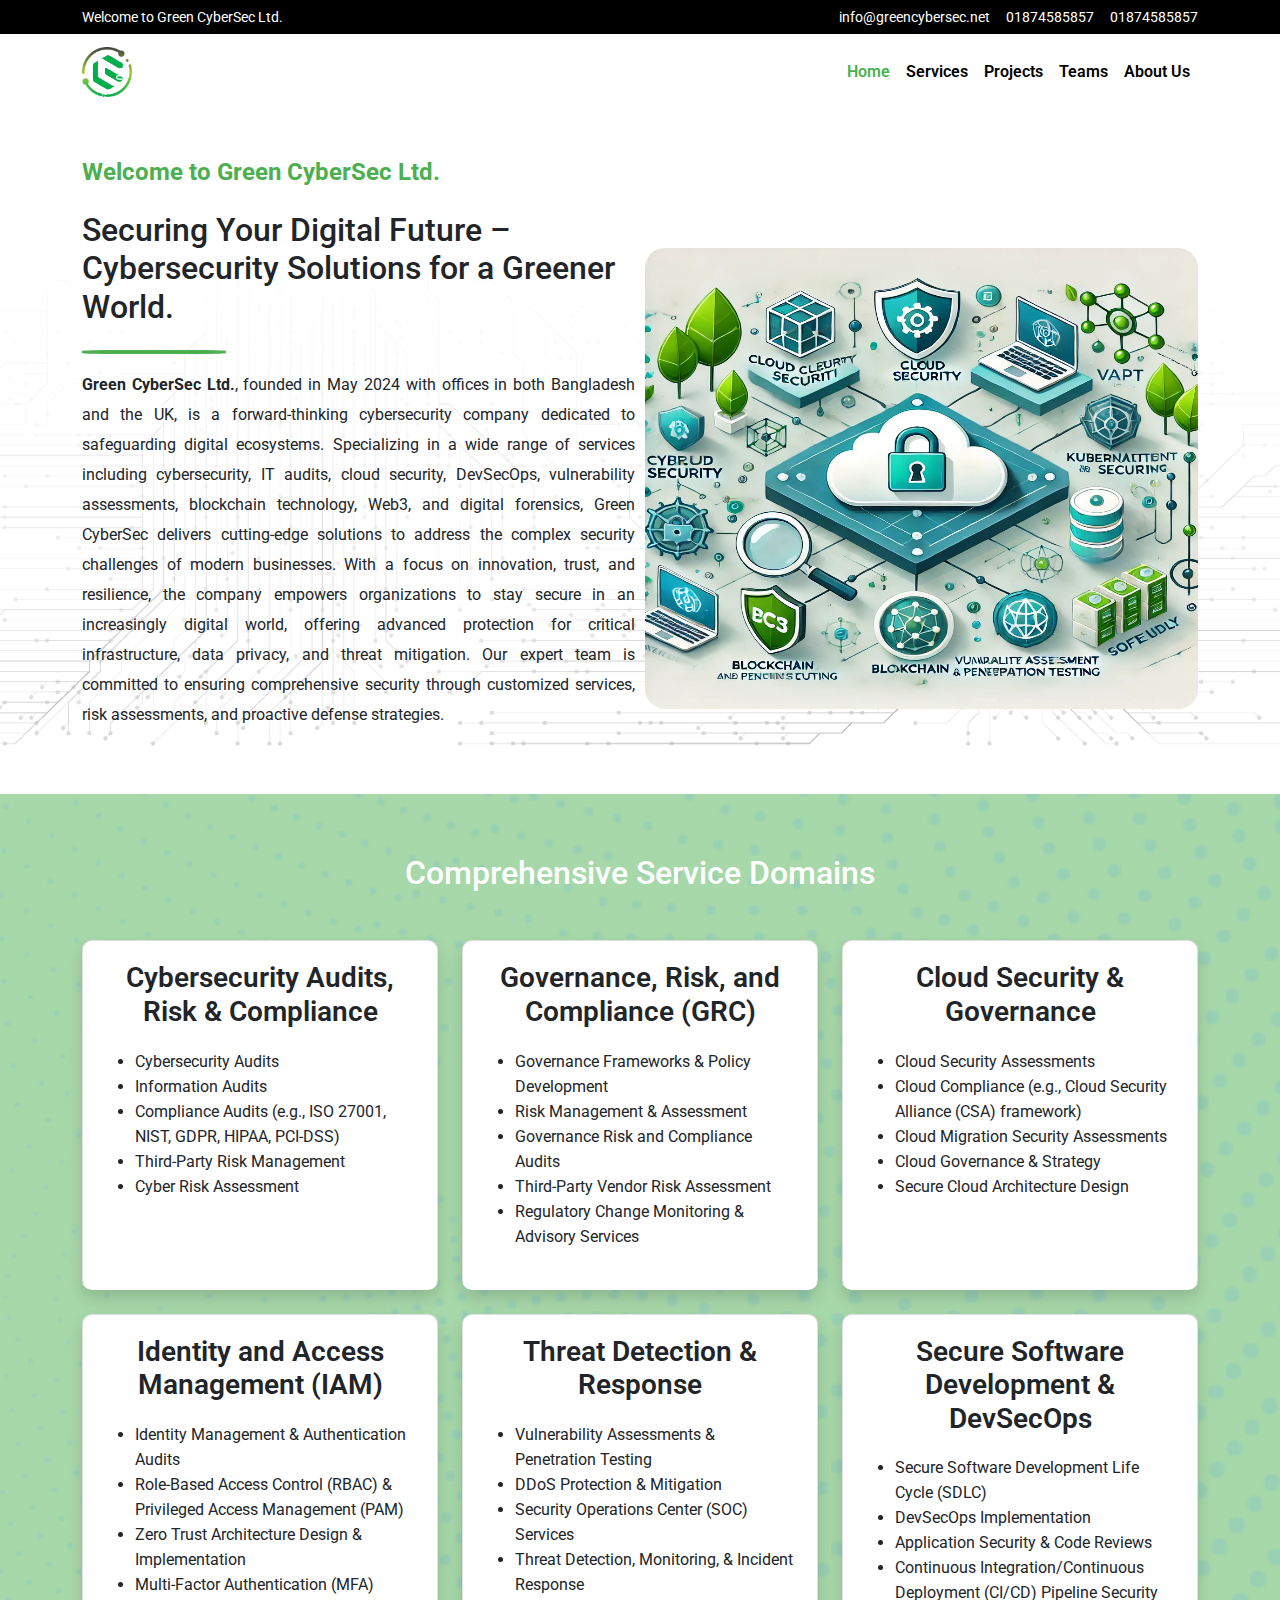
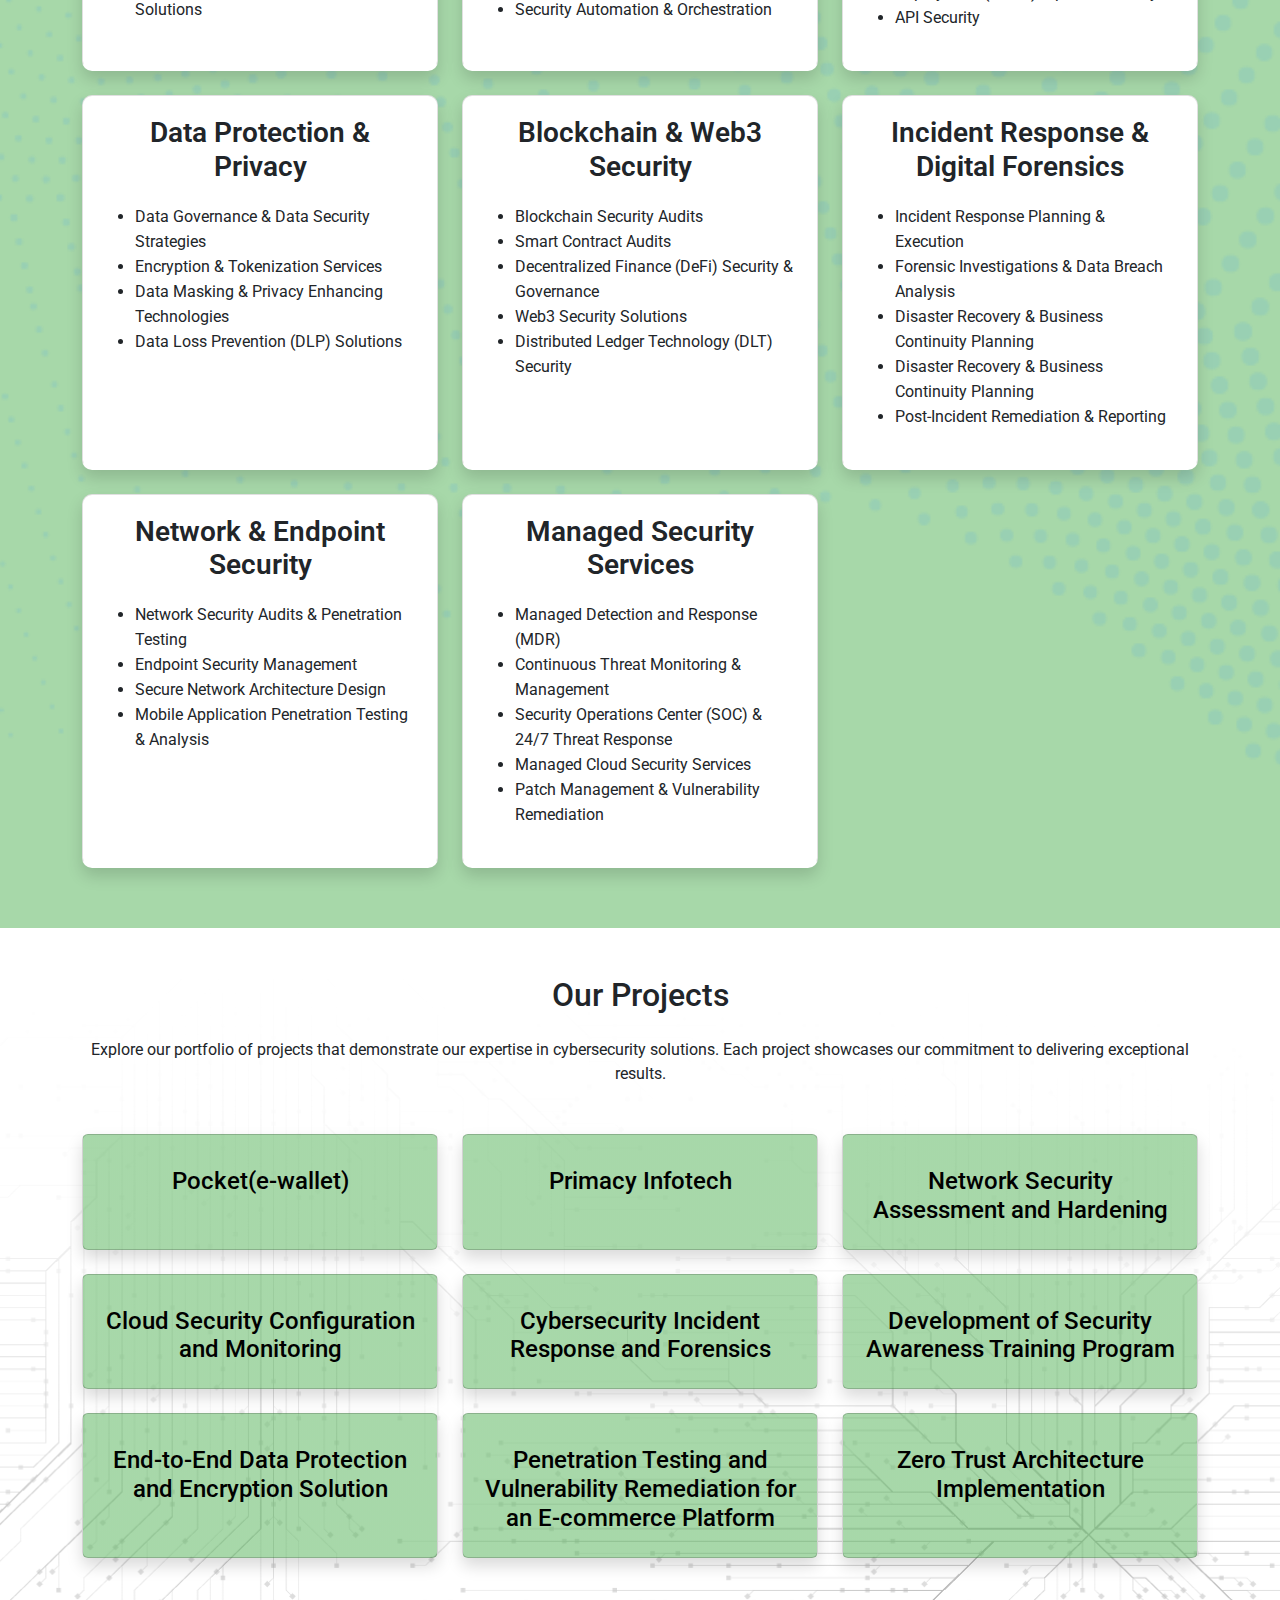
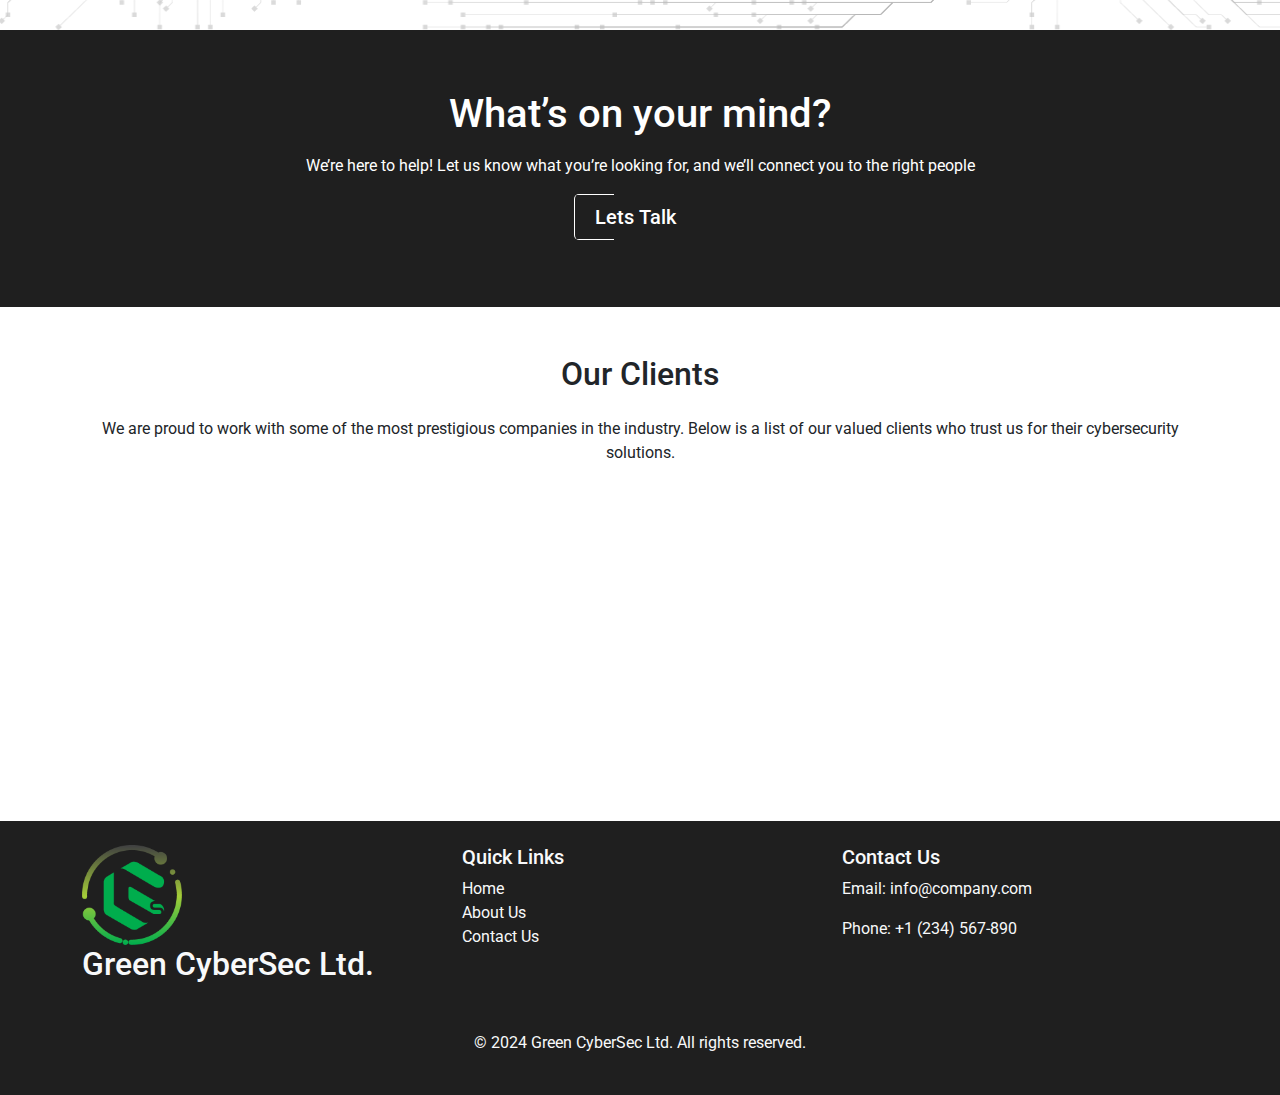
==== index.html @ f19efee3 "color change" ====
<!DOCTYPE html>
<html lang="en">

<head>
    <meta charset="UTF-8">
    <meta name="viewport" content="width=device-width, initial-scale=1.0">
    <title>Cyber Security Hero Section</title>
    <!-- Bootstrap 5 CSS -->
    <link rel="icon" sizes="192x192" href="./assets/images/logo.png" type="image/png" />
    <link rel="shortcut icon" href="./assets/images/logo.png" type="image/png" />
    <link rel="apple-touch-icon" href="./assets/images/logo.png" type="image/png" />

    <link href="https://cdn.jsdelivr.net/npm/bootstrap@5.3.0/dist/css/bootstrap.min.css" rel="stylesheet">
    <link rel="stylesheet" href="https://cdnjs.cloudflare.com/ajax/libs/animate.css/4.1.1/animate.min.css" />
    <link rel="stylesheet" href="https://stackpath.bootstrapcdn.com/bootstrap/5.3.0/css/bootstrap.min.css">
    <link rel="stylesheet" href="https://cdnjs.cloudflare.com/ajax/libs/font-awesome/6.6.0/css/all.min.css"
        integrity="sha512-Kc323vGBEqzTmouAECnVceyQqyqdsSiqLQISBL29aUW4U/M7pSPA/gEUZQqv1cwx4OnYxTxve5UMg5GT6L4JJg=="
        crossorigin="anonymous" referrerpolicy="no-referrer" />
    <link rel="stylesheet" href="assets/css/style.css">
    <link rel="stylesheet" href="assets/css/responsive.css">
    <link href="https://fonts.googleapis.com/css2?family=Roboto:wght@400;700&display=swap" rel="stylesheet">
    <style>
        /* Apply the Roboto font to the entire document */
        body {
            font-family: 'Roboto', sans-serif !important;
        }
    </style>
</head>

<body>

    <!-- Tob Bar Start -->
    <header class="topbar">
        <div class="container">
            <div class="d-flex justify-content-between align-items-center">
                <div class="welcome">
                    <a href="" class="welcome">Welcome to Green CyberSec Ltd.</a>
                </div>

                <div class="info d-flex gap-3">
                    <a href="mailto:info@greencybersec.net">
                        <i class="fa-regular fa-envelope"></i> info@greencybersec.net</a>
                    <a href="tel:8801874585857"> <i class="fa-solid fa-phone"></i> 01874585857 </a>
                    <a href="tel:8801874585857"> <i class="fa-solid fa-phone"></i> 01874585857 </a>
                </div>


            </div>
        </div>
    </header>
    <!-- Tob Bar end -->


    <!-- Navbar Start -->
    <nav class="navbar navbar-expand-lg navbar-light bg-transparent ">
        <div class="container">
            <!-- Logo -->
            <a class="navbar-brand" href="./index.html">
                <img src="./assets/images/logo.png" alt="Logo">
            </a>

            <!-- Toggler Button for small screens -->
            <!-- <button class="navbar-toggler" type="button" data-bs-toggle="collapse" data-bs-target="#navbarNav"
                aria-controls="navbarNav" aria-expanded="false" aria-label="Toggle navigation">
                <span class="navbar-toggler-icon"></span>
                <i class="fa-solid fa-bars"></i>
            </button> -->
            <a href="" class="toggleHamburger navbar-toggler" type="button" data-bs-toggle="collapse"
                data-bs-target="#navbarNav" aria-controls="navbarNav" aria-expanded="false"
                aria-label="Toggle navigation">
                <i class="fa-solid fa-bars"></i>
            </a>

            <!-- Navbar Links -->
            <div class="collapse navbar-collapse" id="navbarNav">
                <ul class="navbar-nav ms-auto ">
                    <li class="nav-item">
                        <a class="nav-link active" aria-current="page" href="./index.html">Home</a>
                    </li>
                    <li class="nav-item">
                        <a class="nav-link " aria-current="page" href="#portfolio">Services</a>
                    </li>

                    <!-- <li class="nav-item dropdown">
                        <a class="nav-link dropdown-toggle" href="#" id="navbarDropdown" role="button"
                            data-bs-toggle="dropdown" aria-expanded="false">
                            Services
                        </a>
                        <ul class="dropdown-menu" aria-labelledby="navbarDropdown">
                            <li><a class="dropdown-item" href="#">Consulting</a></li>
                            <li><a class="dropdown-item" href="#">Cybersecurity</a></li>
                            <li><a class="dropdown-item" href="#">Cloud Solutions</a></li>
                        </ul>
                    </li> -->
                    <li class="nav-item">
                        <a class="nav-link" href="#projects">Projects</a>
                    </li>
                    <li class="nav-item">
                        <a class="nav-link" href="./teams.html">Teams</a>
                    </li>
                    <li class="nav-item">
                        <a class="nav-link" href="./about.html">About Us</a>
                    </li>
                </ul>
            </div>
        </div>
    </nav>
    <!-- Navbar End -->

    <!-- Hero Section Start -->
    <div id="hero" class=" my-5">
        <div class="container">
            <h4 class="welcomeTitle mb-4">
                Welcome to Green CyberSec Ltd.
            </h4>
            <div class="hero-contents">
                <div class="hero_content">
                    <h2 class=" font-weight-bold">Securing Your Digital Future – Cybersecurity Solutions for a Greener
                        World.
                    </h2>
                    <div class="divider">
                        <div class="divider-separetor"></div>
                    </div>
                    <p style="line-height: 30px; text-align: justify;"><strong>Green CyberSec Ltd.</strong>, founded in
                        May 2024 with offices
                        in both Bangladesh and the
                        UK, is a forward-thinking cybersecurity company dedicated to safeguarding digital
                        ecosystems. Specializing in a wide range of services including cybersecurity, IT audits,
                        cloud security, DevSecOps, vulnerability assessments, blockchain technology, Web3,
                        and digital forensics, Green CyberSec delivers cutting-edge solutions to address the
                        complex security challenges of modern businesses. With a focus on innovation, trust,
                        and resilience, the company empowers organizations to stay secure in an increasingly
                        digital world, offering advanced protection for critical infrastructure, data privacy, and
                        threat mitigation. Our expert team is committed to ensuring comprehensive security
                        through customized services, risk assessments, and proactive defense strategies.</p>
                </div>
                <div class="hero-image">
                    <img class="img-fluid" style="border-radius: 20px; width: 590px;
    height: 461px;" src="assets/images/body_image.png" alt="">
                </div>
            </div>
        </div>
    </div>
    <!-- Hero Section End -->

    <!-- Our Services Section -->
    <!-- <section class="service-section" id="services">
        <div class="container">
            <h2 class="text-center mb-5 text-white font-weight-bold">Our Services</h2>
            <div class="row g-4">
                <div class="col-md-4">
                    <div class="service-box">
                        <svg fill="#4caf50" width="80px" height="80px" viewBox="0 0 512 512"
                            xmlns="http://www.w3.org/2000/svg" stroke="#4caf50">

                            <g id="SVGRepo_bgCarrier" stroke-width="0" />

                            <g id="SVGRepo_tracerCarrier" stroke-linecap="round" stroke-linejoin="round"
                                stroke="#CCCCCC" stroke-width="4.096" />

                            <g id="SVGRepo_iconCarrier">
                                <g id="Fingerprint_scan">
                                    <path
                                        d="M454,31H58A26.9635,26.9635,0,0,0,31,58V454a27.02,27.02,0,0,0,27,27H454a27.0225,27.0225,0,0,0,27-27V58A26.9663,26.9663,0,0,0,454,31ZM225.0361,116.0507a118.1831,118.1831,0,0,1,148.86,113.85,9.8987,9.8987,0,1,1-19.7974,0A98.215,98.215,0,0,0,256,131.8007a96.0267,96.0267,0,0,0-25.8311,3.42,9.9226,9.9226,0,0,1-5.1328-19.17ZM256,166a64.1092,64.1092,0,0,1,29.6982,7.2905,9.9028,9.9028,0,0,1-9.18,17.55A42.7651,42.7651,0,0,0,256,185.8007a44.116,44.116,0,0,0-44.1035,44.1V249.61a9.8987,9.8987,0,1,1-19.7974,0V229.9009A63.9722,63.9722,0,0,1,256,166Zm-65.9707-22.23a9.9507,9.9507,0,0,1-.5405,14.0405,98.1588,98.1588,0,0,0-31.5923,72.09v54a9.8987,9.8987,0,1,1-19.7974,0v-54a118.19,118.19,0,0,1,37.982-86.67A9.8386,9.8386,0,0,1,190.0293,143.77ZM57.0991,67A9.87,9.87,0,0,1,67,57.1013h72a9.9,9.9,0,0,1,0,19.8H76.8965V139a9.8987,9.8987,0,1,1-19.7974,0ZM139,454.9009H67A9.87,9.87,0,0,1,57.0991,445V373a9.8987,9.8987,0,1,1,19.7974,0v62.1013H139a9.9,9.9,0,0,1,0,19.8ZM168.7861,343.75a9.809,9.809,0,0,1-6.9257,2.8806,9.9,9.9,0,0,1-7.0225-16.92l19.71-19.62a66.3634,66.3634,0,0,0,8.82-11.25,9.88,9.88,0,0,1,16.831,10.3513A77.29,77.29,0,0,1,188.5,324.0405Zm37.4414,38.9707a9.8963,9.8963,0,0,1-14.04-13.95L212.71,348.25a113.42,113.42,0,0,0,33.39-80.64v-37.71a9.8987,9.8987,0,1,1,19.7974,0v37.71a132.7393,132.7393,0,0,1-39.2388,94.59Zm53.2793,18.99a9.72,9.72,0,0,1-6.9257-2.7895,9.86,9.86,0,0,1-.1846-14.0405,166.8562,166.8562,0,0,0,47.7026-117.27v-37.71a9.8987,9.8987,0,1,1,19.7974,0v37.71A186.4813,186.4813,0,0,1,266.5293,398.741,9.7472,9.7472,0,0,1,259.5068,401.7106Zm74.5225-29.43a9.7161,9.7161,0,0,1-6.57,2.52,9.94,9.94,0,0,1-6.57-17.37,98.0227,98.0227,0,0,0,33.21-73.5293,9.8987,9.8987,0,1,1,19.7974,0A118.25,118.25,0,0,1,334.0293,372.28ZM454.8965,445A9.8694,9.8694,0,0,1,445,454.9009H373a9.9,9.9,0,1,1,0-19.8h62.0991V373a9.8987,9.8987,0,1,1,19.7974,0Zm0-306a9.8987,9.8987,0,1,1-19.7974,0V76.9009H373a9.9,9.9,0,1,1,0-19.8h72A9.8689,9.8689,0,0,1,454.8965,67Z" />
                                </g>
                            </g>

                        </svg>
                        <h3 class="service-title">Cybersecurity Solutions</h3>
                        <p>Protect your business from digital threats with our network, endpoint, and data
                            protection
                            services.</p>
                    </div>
                </div>
                
                <div class="col-md-4">
                    <div class="service-box">
                        <svg fill="#4caf50" width="80px" height="80px" viewBox="0 0 256 256" id="Flat"
                            xmlns="http://www.w3.org/2000/svg" stroke="#4caf50">

                            <g id="SVGRepo_bgCarrier" stroke-width="0" />

                            <g id="SVGRepo_tracerCarrier" stroke-linecap="round" stroke-linejoin="round" />

                            <g id="SVGRepo_iconCarrier">
                                <path
                                    d="M160,36A92.084,92.084,0,0,0,79.02441,84.36035,68.00163,68.00163,0,1,0,72,220h88a92,92,0,0,0,0-184Zm0,160H72a44.00025,44.00025,0,0,1-1.81885-87.96289A92.00675,92.00675,0,0,0,68,128a12,12,0,0,0,24,0,68,68,0,1,1,68,68Zm40.48535-88.48535a12.00062,12.00062,0,0,1,0,16.9707l-48,48a12.00033,12.00033,0,0,1-16.9707,0l-24-24a12.0001,12.0001,0,1,1,16.9707-16.9707L144,147.0293l39.51465-39.51465A11.99973,11.99973,0,0,1,200.48535,107.51465Z" />
                            </g>

                        </svg>
                        <h3 class="service-title">Cloud Security</h3>
                        <p>Safeguard your cloud infrastructure and ensure data compliance.</p>
                    </div>
                </div>
                
                <div class="col-md-4">
                    <div class="service-box">
                        <svg fill="#4caf50" width="80px" height="80px" viewBox="0 0 24 24"
                            xmlns="http://www.w3.org/2000/svg">

                            <g id="SVGRepo_bgCarrier" stroke-width="0" />

                            <g id="SVGRepo_tracerCarrier" stroke-linecap="round" stroke-linejoin="round" />

                            <g id="SVGRepo_iconCarrier">

                                <path
                                    d="m10.013 13.738-2.254.387a4.475 4.475 0 0 0 1.753 2.231l.865-2.095a.27.27 0 0 0 .022-.228c-.022-.18-.204-.295-.386-.295zm.865-2.914c.205 0 .387-.159.387-.364l.114-2.277-.456.091a4.516 4.516 0 0 0-2.118 1.162l1.89 1.343c.069.022.115.045.183.045zm-1.002 1.48a.366.366 0 0 0-.045-.524l-1.685-1.503a4.797 4.797 0 0 0-.661 2.778l2.209-.637c.091-.023.137-.046.182-.114zm1.457.797.616.296.614-.296.16-.661-.433-.546h-.683l-.433.546zm1.344-2.436c.114.159.341.182.5.091l1.867-1.32a4.286 4.286 0 0 0-2.573-1.23l.137 2.3a.215.215 0 0 0 .069.159z" />

                                <path
                                    d="m21.944 14.103-1.73-7.446c-.113-.364-.387-.66-.729-.842L12.541 2.49c-.182-.091-.387-.114-.569-.114s-.387 0-.569.045L4.457 5.769a1.22 1.22 0 0 0-.683.842l-1.708 7.492c-.068.387.023.774.25 1.093l4.805 5.943c.273.273.66.456 1.047.479h7.651c.41.045.797-.137 1.048-.479l4.805-5.943c.227-.319.318-.706.272-1.093zm-2.845.501c-.046 0-.068 0-.114-.023-.022-.023-.022-.023-.045-.023-.046 0-.068-.022-.092-.022-.091-.023-.159-.068-.25-.114a.32.32 0 0 1-.137-.045h-.022a3.91 3.91 0 0 0-.729-.205h-.022a.26.26 0 0 0-.182.068s0 .023-.023.023l-.183-.024a5.628 5.628 0 0 1-2.46 3.097l.068.182s-.022 0-.022.022a.264.264 0 0 0-.022.228c.091.228.205.455.364.66v.045a.396.396 0 0 1 .091.114.81.81 0 0 1 .159.228c.023.022.046.045.046.068 0 0 .022 0 .022.022a.582.582 0 0 1 .023.342.38.38 0 0 1-.205.25c-.068.022-.114.045-.183.045a.511.511 0 0 1-.433-.273c-.022 0-.022-.022-.022-.022-.022-.023-.022-.045-.046-.068-.045-.068-.068-.159-.091-.25l-.046-.137v-.022a3.816 3.816 0 0 0-.296-.706.353.353 0 0 0-.182-.137c0-.023 0-.023-.023-.023l-.091-.159c-.228.068-.479.159-.729.205-.41.114-.82.159-1.229.159a5.368 5.368 0 0 1-1.981-.364l-.091.182c0 .023 0 .023-.023.023a.35.35 0 0 0-.182.137c-.114.228-.228.455-.296.706l-.045.137c-.023.091-.068.159-.091.25-.022.023-.045.045-.045.068-.023 0-.023.022-.023.022a.508.508 0 0 1-.433.273.434.434 0 0 1-.159-.045.469.469 0 0 1-.182-.615c.023 0 .023-.023.023-.023.022-.023.022-.045.045-.068.068-.091.114-.182.159-.228s.068-.068.091-.114v-.023a3.73 3.73 0 0 0 .364-.66.268.268 0 0 0-.023-.228s-.022 0-.022-.022l.114-.16a3.578 3.578 0 0 1-.615-.41 5.493 5.493 0 0 1-1.867-2.664l-.205.022s0-.022-.023-.022a.256.256 0 0 0-.182-.068h-.022a4.015 4.015 0 0 0-.751.205h-.024c-.045 0-.091.023-.137.046-.068.022-.159.068-.25.091-.022 0-.091-.022-.091 0 0 .023 0 .023-.023.023-.045.023-.068.023-.114.023a.424.424 0 0 1-.456-.319.445.445 0 0 1 .364-.524c.023-.023.023-.023.046-.023.045 0 .068-.022.091-.022.091 0 .182-.023.273-.023.045-.022.091-.022.137-.022a4.2 4.2 0 0 0 .774-.137c.068-.046.137-.091.16-.16 0 0 .022 0 .022-.022l.182-.046c-.205-1.298.091-2.618.797-3.734.022-.045.045-.068.068-.114l-.131-.132a.106.106 0 0 1-.004.019v-.023l.004.004c.01-.065-.031-.145-.072-.186-.182-.182-.41-.319-.638-.455l-.136-.069a2.587 2.587 0 0 1-.251-.136c-.022 0-.068-.045-.068-.045s0-.023-.022-.023a.49.49 0 0 1-.092-.639c.068-.114.182-.159.319-.159a.54.54 0 0 1 .319.114l.023.023c.022.022.045.022.068.045.068.069.114.137.182.205.023.022.068.045.091.091.159.182.364.364.569.524.045.022.091.045.137.045.045 0 .068-.023.091-.023h.023l.137.091a5.426 5.426 0 0 1 2.801-1.594c.273-.046.523-.091.774-.114l.023-.182v-.045c.068-.045.091-.114.114-.182 0-.273 0-.524-.045-.774v-.023c0-.045 0-.091-.023-.137a1.129 1.129 0 0 1-.045-.273v-.113c0-.114.045-.228.137-.319.114-.114.25-.182.387-.159a.45.45 0 0 1 .387.478v.137c-.023.091-.023.182-.045.273 0 .045-.023.091-.023.136v.023c-.048.273-.048.524-.048.774.023.068.045.136.114.182v-.023l.023.182a5.84 5.84 0 0 1 2.96 1.184c.183.182.387.364.569.546l.183-.114h.022c.022.023.068.023.091.023.046 0 .091-.023.137-.045.205-.137.41-.319.569-.501.022-.023.068-.046.091-.091.046-.068.114-.137.183-.205.022 0 .045-.022.068-.045l.022-.023a.546.546 0 0 1 .318-.114c.114 0 .251.068.319.16.159.205.113.478-.091.637 0 .023.022.023 0 .046-.023.022-.046.022-.068.045-.092.045-.16.091-.251.137l-.137.068a4.104 4.104 0 0 0-.638.455c-.045.046-.068.137-.068.205v.023l-.136.137c.364.569.638 1.207.797 1.867.137.66.182 1.343.091 2.003l.182.046a.278.278 0 0 0 .16.159c.25.068.523.114.773.137h.023a.297.297 0 0 0 .137.022c.091 0 .182 0 .272.023.046 0 .092 0 .092.023 0 .022.022.022.045.022a.537.537 0 0 1 .41.479.49.49 0 0 1-.453.32z" />

                                <path
                                    d="M12.085 14.718a.352.352 0 0 0-.455.091l-1.116 2.027c.456.136.957.228 1.435.228.341 0 .66-.045.979-.114.159-.045.296-.068.433-.091l-1.093-1.981c-.069-.069-.115-.115-.183-.16zm3.644-4.441-1.708 1.548a.36.36 0 0 0-.091.16c-.046.205.068.41.273.455l2.163.615a4.375 4.375 0 0 0-.092-1.435 4.63 4.63 0 0 0-.545-1.343zm-2.073 3.484a.371.371 0 0 0-.205.433l.889 2.141a4.366 4.366 0 0 0 1.366-1.366c.182-.25.318-.547.433-.865l-2.277-.387a.634.634 0 0 0-.206.044z" />

                            </g>

                        </svg>
                        <h3 class="service-title">Kubernetes Security</h3>
                        <p>Implement robust security for your containerized and orchestrated Kubernetes
                            environments.
                        </p>
                    </div>
                </div>
                <div class="col-md-4">
                    <div class="service-box">
                        <svg fill="#4caf50" width="80px" height="80px" version="1.1" id="Layer_1"
                            xmlns="http://www.w3.org/2000/svg" xmlns:xlink="http://www.w3.org/1999/xlink"
                            viewBox="0 0 32 32" xml:space="preserve" width="800px" height="800px">

                            <g id="SVGRepo_bgCarrier" stroke-width="0" />

                            <g id="SVGRepo_tracerCarrier" stroke-linecap="round" stroke-linejoin="round" />

                            <g id="SVGRepo_iconCarrier">
                                <path id="blockchain_1_"
                                    d="M30,30.36h-6c-0.199,0-0.36-0.161-0.36-0.36v-2.64h-4.28V30c0,0.199-0.161,0.36-0.36,0.36h-6 c-0.199,0-0.36-0.161-0.36-0.36v-2.64H8.36V30c0,0.199-0.161,0.36-0.36,0.36H2c-0.199,0-0.36-0.161-0.36-0.36v-6 c0-0.199,0.161-0.36,0.36-0.36h2.64v-4.28H2c-0.199,0-0.36-0.161-0.36-0.36v-6c0-0.199,0.161-0.36,0.36-0.36h2.64V8.36H2 C1.801,8.36,1.64,8.199,1.64,8V2c0-0.199,0.161-0.36,0.36-0.36h6c0.199,0,0.36,0.161,0.36,0.36v2.64h4.28V2 c0-0.199,0.161-0.36,0.36-0.36h6c0.199,0,0.36,0.161,0.36,0.36v2.64h4.279V2c0-0.199,0.161-0.36,0.36-0.36h6 c0.199,0,0.36,0.161,0.36,0.36v6c0,0.199-0.161,0.36-0.36,0.36h-2.64v4.28H30c0.199,0,0.36,0.161,0.36,0.36v6 c0,0.199-0.161,0.36-0.36,0.36h-2.64v4.279H30c0.199,0,0.36,0.161,0.36,0.36v6C30.36,30.199,30.199,30.36,30,30.36z M24.36,29.64 h5.279v-5.28H24.36V29.64z M13.36,29.64h5.28v-5.28h-5.28C13.36,24.36,13.36,29.64,13.36,29.64z M2.36,29.64h5.28v-5.28H2.36V29.64z M19.36,26.64h4.279V24c0-0.199,0.161-0.36,0.36-0.36h2.64v-4.28H24c-0.199,0-0.36-0.161-0.36-0.36v-2.64h-4.28V19 c0,0.199-0.161,0.36-0.36,0.36h-2.64v4.279H19c0.199,0,0.36,0.161,0.36,0.36V26.64z M8.36,26.64h4.28V24 c0-0.199,0.161-0.36,0.36-0.36h2.64v-4.28H13c-0.199,0-0.36-0.161-0.36-0.36v-2.64H8.36V19c0,0.199-0.161,0.36-0.36,0.36H5.36v4.279 H8c0.199,0,0.36,0.161,0.36,0.36V26.64z M27,18.64h2.64v-5.28h-5.28v5.28H27z M16,18.64h2.64v-5.28h-5.28v5.28H16z M5,18.64h2.64 v-5.28H2.36v5.28H5z M19.36,15.64h4.279V13c0-0.199,0.161-0.36,0.36-0.36h2.64V8.36H24c-0.199,0-0.36-0.161-0.36-0.36V5.36h-4.28V8 c0,0.199-0.161,0.36-0.36,0.36h-2.64v4.28H19c0.199,0,0.36,0.161,0.36,0.36V15.64z M8.36,15.64h4.28V13 c0-0.199,0.161-0.36,0.36-0.36h2.64V8.36H13c-0.199,0-0.36-0.161-0.36-0.36V5.36H8.36V8c0,0.199-0.161,0.36-0.36,0.36H5.36v4.28H8 c0.199,0,0.36,0.161,0.36,0.36V15.64z M27,7.64h2.64V2.36h-5.28v5.28C24.36,7.64,27,7.64,27,7.64z M16,7.64h2.64V2.36h-5.28v5.28 C13.36,7.64,16,7.64,16,7.64z M5,7.64h2.64V2.36H2.36v5.28C2.36,7.64,5,7.64,5,7.64z" />
                                <rect id="_Transparent_Rectangle" style="fill:none;" width="32" height="32" />
                            </g>

                        </svg>
                        <h3 class="service-title">Blockchain & Web3 Security</h3>
                        <p>Enhance your blockchain and decentralized applications with our security services.
                        </p>
                    </div>
                </div>
                <div class="col-md-4">
                    <div class="service-box">
                        <svg class="icon" xmlns="http://www.w3.org/2000/svg" viewBox="0 0 64 64">
                            <rect x="12" y="12" width="80" height="80" rx="8" fill="#28a745" />
                            <text x="32" y="37" font-size="10" text-anchor="middle" fill="white">VAPT</text>
                        </svg>
                        <h3 class="service-title">Vulnerability Assessment & Penetration Testing</h3>
                        <p>Identify vulnerabilities before they become threats with our VAPT services.</p>
                    </div>
                </div>
                <div class="col-md-4">
                    <div class="service-box">
                        <svg width="80px" height="80px" xmlns="http://www.w3.org/2000/svg"
                            shape-rendering="geometricPrecision" text-rendering="geometricPrecision"
                            image-rendering="optimizeQuality" fill-rule="evenodd" clip-rule="evenodd"
                            viewBox="0 0 512 447.38">
                            <path fill="#fff" fill-rule="nonzero"
                                d="M200.36 142.66c30.42-36.2 76.19-61.27 121.79-86.23 23.04-12.62 46.03-25.21 65.78-39.03L412.8 0l10.82 28.34c17.71 46.36 27.54 87.76 30.51 124.42 4.31 53.12-5.84 96.62-27.51 131.18a171.21 171.21 0 0 1-16.41 22.03h69.26c17.85 0 32.53 14.69 32.53 32.53v76.35c0 17.75-14.78 32.53-32.53 32.53H32.53C14.68 447.38 0 432.68 0 414.85V338.5c0-17.84 14.69-32.53 32.53-32.53h41.12c-2.55-4.46-4.85-9.09-6.9-13.88-12.6-29.45-15.16-64.44-5.35-105.1 6.68-27.7 19.1-58.04 38.01-91.01l15.12-26.35 21.87 21.06c13.05 12.56 28.61 24.57 44.21 36.59 6.62 5.1 13.24 10.21 19.75 15.38z" />
                            <path fill="#005133"
                                d="M32.53 323.06h446.94c8.49 0 15.45 7.03 15.45 15.44v76.35c0 8.41-7.04 15.44-15.45 15.44H32.53c-8.41 0-15.44-6.95-15.44-15.44V338.5c0-8.49 6.95-15.44 15.44-15.44z" />
                            <path fill="#fff" fill-rule="nonzero"
                                d="M77.97 381.5H65.35v6.31h15.46v8.58H52.74v-39.43h27.75l-1.57 8.58H65.35v6.81h12.62v9.15zm36.27 3.6.94 10.59c-2.64 1.1-5.97 1.64-9.96 1.64-4 0-7.2-.42-9.62-1.26-2.42-.84-4.32-2.16-5.71-3.97-1.39-1.81-2.35-3.93-2.9-6.37-.55-2.44-.82-5.45-.82-9.02 0-3.58.27-6.6.82-9.06.55-2.46 1.51-4.59 2.9-6.4 2.69-3.49 7.63-5.23 14.82-5.23 1.6 0 3.48.16 5.65.47 2.16.32 3.77.71 4.82 1.17l-1.89 9.65c-2.73-.59-5.24-.88-7.5-.88-2.28 0-3.85.2-4.74.63-.88.42-1.32 1.26-1.32 2.52v16.52c1.64.34 3.3.51 4.98.51 3.58 0 6.75-.51 9.53-1.51zm5.36-8.39c0-7.19 1.34-12.44 4.04-15.74 2.69-3.3 7.54-4.95 14.57-4.95 7.02 0 11.87 1.65 14.56 4.95 2.7 3.3 4.04 8.55 4.04 15.74 0 3.57-.28 6.58-.85 9.02-.57 2.44-1.54 4.56-2.93 6.37-1.39 1.81-3.3 3.13-5.74 3.97-2.44.84-5.47 1.26-9.08 1.26-3.62 0-6.65-.42-9.09-1.26-2.44-.84-4.35-2.16-5.74-3.97-1.39-1.81-2.36-3.93-2.93-6.37-.57-2.44-.85-5.45-.85-9.02zm13.56-6.56v16.4h5.23c1.73 0 2.98-.2 3.76-.6.78-.4 1.16-1.32 1.16-2.75v-16.4h-5.29c-1.69 0-2.91.2-3.69.6-.78.4-1.17 1.32-1.17 2.75zm28.38 13.62v-6.81c0-1.14.35-1.86 1.04-2.18.7-.31 1.8-.47 3.32-.47h14.57v6.81c0 1.14-.35 1.86-1.04 2.18-.7.31-1.8.47-3.32.47h-14.57zm48.89-2.02H199.7v14.64h-12.61v-39.43h25.86l-1.58 8.58H199.7v6.81h10.73v9.4zm42.58 14.64h-13.88l-5.17-11.74h-2.72v11.74h-12.61v-39.43h19.87c9.04 0 13.56 4.61 13.56 13.82 0 6.31-1.95 10.47-5.87 12.49l6.82 13.12zm-21.77-29.33v7.88h2.91c1.51 0 2.61-.16 3.31-.47.69-.32 1.04-1.04 1.04-2.18v-2.59c0-1.13-.35-1.86-1.04-2.17-.7-.32-1.8-.47-3.31-.47h-2.91zm28.07 29.33v-39.43h12.62v39.43h-12.62zm46.05-14.89h-12.62v6.31h15.46v8.58h-28.07v-39.43h27.75l-1.57 8.58h-13.57v6.81h12.62v9.15zm33.24 14.89-10.53-17.03v17.03h-12.62v-39.43h11.86l10.53 17.03v-17.03h12.62v39.43H338.6zm20.06 0v-39.43h17.66c7.11 0 11.98 1.52 14.63 4.55 2.65 3.02 3.98 8.08 3.98 15.17 0 7.08-1.33 12.14-3.98 15.17-2.65 3.02-7.52 4.54-14.63 4.54h-17.66zm17.85-29.33h-5.24v19.23h5.24c1.72 0 2.97-.2 3.75-.6.78-.39 1.17-1.31 1.17-2.74V370.4c0-1.43-.39-2.35-1.17-2.75-.78-.39-2.03-.59-3.75-.59zm49.96 29.33h-25.24v-39.43h12.62v29.33h12.62v10.1zm11.41-39.43 3.47 13.88h.44l3.54-13.88h13.93l-11.35 28.7v10.73H435.3v-10.73l-11.36-28.7h13.94z" />
                            <path fill="#01A437" fill-rule="nonzero"
                                d="M376.47 305.97c58.64-49.57 75.51-136.93 25-269.19-58.92 41.23-138.68 68.59-181.74 121.89 27.31 23.74 50.08 49.9 58.12 83.56 36-43.09 74.01-82.95 94.58-127.05-19.56 98.07-48.82 142.74-91.97 190.79h96.01zm-274.5 0c-33.11-44.04-32.89-109.45 18.02-198.22 59.66 57.45 159.2 96.58 130.76 198.22h-46.83c-22.55-43.91-54.47-83.16-66.27-124.09 2.44 59.4 14.15 92.18 33.02 124.09h-68.7z" />
                        </svg>
                        <h3 class="service-title">Eco-friendly Secure Software Development</h3>
                        <p>Build sustainable software solutions that prioritize security and the environment.
                        </p>
                    </div>
                </div>
                <div class="col-md-4">
                    <div class="service-box">
                        <svg fill="#4caf50" width="80px" height="80px" viewBox="0 0 24 24" role="img"
                            xmlns="http://www.w3.org/2000/svg" stroke="#4caf50">

                            <g id="SVGRepo_bgCarrier" stroke-width="0" />

                            <g id="SVGRepo_tracerCarrier" stroke-linecap="round" stroke-linejoin="round" />

                            <g id="SVGRepo_iconCarrier">

                                <title>Qgis icon</title>

                                <path
                                    d="M12.879 13.006v3.65l-3.004-3.048v-3.495h3.582l2.852 2.893h-3.43zm10.886 7.606V24h-3.654l-5.73-5.9v-3.55h3.354l6.03 6.062zm-10.828-1.448l3.372 3.371c-1.309.442-2.557.726-4.325.726C5.136 23.26 0 18.243 0 11.565 0 4.92 5.136 0 11.984 0 18.864 0 24 4.952 24 11.565c0 2.12-.523 4.076-1.457 5.759l-3.625-3.725a8.393 8.393 0 0 0 .24-2.005c0-4.291-3.148-7.527-7.1-7.527-3.954 0-7.248 3.236-7.248 7.527s3.33 7.6 7.247 7.6c.548 0 .661.017.88-.03z" />

                            </g>

                        </svg>
                        <h3 class="service-title">Information System Audit</h3>
                        <p>Evaluate your IT systems and processes to ensure security, compliance, and
                            efficiency.</p>
                    </div>
                </div>
            </div>
        </div>
    </section> -->

    <!-- Portfolio Section -->
    <section class="portfolio-section " id="portfolio">
        <div class="container">
            <h2 class="text-center mb-5 text-white">Comprehensive Service Domains</h2>
            <div class="row g-4 d-flex align-items-stretch">
                <!-- Portfolio Item 1 -->
                <div class="col-12 col-md-4">
                    <div class="card card-body shadow protfolio-card">
                        <h3 class="protfolio-title">Cybersecurity Audits, Risk & Compliance</h3>
                        <ul>
                            <li>Cybersecurity Audits</li>
                            <li>Information Audits</li>
                            <li>Compliance Audits (e.g., ISO 27001, NIST, GDPR, HIPAA, PCI-DSS)</li>
                            <li>Third-Party Risk Management</li>
                            <li>Cyber Risk Assessment</li>
                        </ul>
                    </div>
                </div>

                <div class="col-12 col-md-4">
                    <div class="card card-body shadow protfolio-card">
                        <h3 class="protfolio-title"> Governance, Risk, and Compliance (GRC)</h3>
                        <ul>
                            <li>Governance Frameworks & Policy Development</li>
                            <li>Risk Management & Assessment</li>
                            <li>Governance Risk and Compliance Audits</li>
                            <li>Third-Party Vendor Risk Assessment</li>
                            <li>Regulatory Change Monitoring & Advisory Services</li>

                        </ul>
                    </div>
                </div>

                <div class="col-12 col-md-4">
                    <div class="card card-body shadow protfolio-card">
                        <h3 class="protfolio-title">Cloud Security & Governance</h3>
                        <ul>
                            <li>Cloud Security Assessments</li>
                            <li>Cloud Compliance (e.g., Cloud Security Alliance (CSA) framework)</li>
                            <li>Cloud Migration Security Assessments</li>
                            <li>Cloud Governance & Strategy</li>
                            <li>Secure Cloud Architecture Design</li>
                        </ul>
                    </div>
                </div>

                <div class="col-12 col-md-4">
                    <div class="card card-body shadow protfolio-card">
                        <h3 class="protfolio-title">Identity and Access Management (IAM)</h3>
                        <ul>
                            <li>Identity Management & Authentication Audits</li>
                            <li>Role-Based Access Control (RBAC) & Privileged Access Management (PAM)</li>
                            <li>Zero Trust Architecture Design & Implementation</li>
                            <li>Multi-Factor Authentication (MFA) Solutions</li>

                        </ul>
                    </div>
                </div>

                <div class="col-12 col-md-4">
                    <div class="card card-body shadow protfolio-card">
                        <h3 class="protfolio-title">Threat Detection & Response</h3>
                        <ul>
                            <li>Vulnerability Assessments & Penetration Testing</li>
                            <li>DDoS Protection & Mitigation</li>
                            <li>Security Operations Center (SOC) Services</li>
                            <li>Threat Detection, Monitoring, & Incident Response</li>
                            <li>Security Automation & Orchestration</li>
                        </ul>
                    </div>
                </div>
                <div class="col-12 col-md-4">
                    <div class="card card-body shadow protfolio-card">
                        <h3 class="protfolio-title">Secure Software Development & DevSecOps</h3>
                        <ul>
                            <li>Secure Software Development Life Cycle (SDLC)</li>
                            <li>DevSecOps Implementation</li>
                            <li>Application Security & Code Reviews</li>
                            <li>Continuous Integration/Continuous Deployment (CI/CD) Pipeline Security</li>
                            <li>API Security</li>
                        </ul>
                    </div>
                </div>
                <div class="col-12 col-md-4">
                    <div class="card card-body shadow protfolio-card">
                        <h3 class="protfolio-title">Data Protection & Privacy</h3>
                        <ul>
                            <li>Data Governance & Data Security Strategies</li>
                            <li>Encryption & Tokenization Services</li>
                            <li>Data Masking & Privacy Enhancing Technologies</li>
                            <li>Data Loss Prevention (DLP) Solutions</li>

                        </ul>
                    </div>
                </div>
                <div class="col-12 col-md-4">
                    <div class="card card-body shadow protfolio-card">
                        <h3 class="protfolio-title">Blockchain & Web3 Security</h3>
                        <ul>
                            <li>Blockchain Security Audits</li>
                            <li>Smart Contract Audits</li>
                            <li>Decentralized Finance (DeFi) Security & Governance</li>
                            <li>Web3 Security Solutions</li>
                            <li>Distributed Ledger Technology (DLT) Security</li>

                        </ul>
                    </div>
                </div>
                <div class="col-12 col-md-4">
                    <div class="card card-body shadow protfolio-card">
                        <h3 class="protfolio-title">Incident Response & Digital Forensics</h3>
                        <ul>
                            <li>Incident Response Planning & Execution</li>
                            <li>Forensic Investigations & Data Breach Analysis</li>
                            <li>Disaster Recovery & Business Continuity Planning</li>
                            <li>Disaster Recovery & Business Continuity Planning</li>
                            <li>Post-Incident Remediation & Reporting</li>

                        </ul>
                    </div>
                </div>
                <div class="col-12 col-md-4">
                    <div class="card card-body shadow protfolio-card">
                        <h3 class="protfolio-title">Network & Endpoint Security</h3>
                        <ul>
                            <li>Network Security Audits & Penetration Testing</li>
                            <li>Endpoint Security Management</li>
                            <li>Secure Network Architecture Design</li>
                            <li>Mobile Application Penetration Testing & Analysis</li>

                        </ul>
                    </div>
                </div>
                <div class="col-12 col-md-4">
                    <div class="card card-body shadow protfolio-card">
                        <h3 class="protfolio-title">Managed Security Services</h3>
                        <ul>
                            <li>Managed Detection and Response (MDR)</li>
                            <li>Continuous Threat Monitoring & Management</li>
                            <li>Security Operations Center (SOC) & 24/7 Threat Response</li>
                            <li>Managed Cloud Security Services</li>
                            <li>Patch Management & Vulnerability Remediation</li>

                        </ul>
                    </div>
                </div>



            </div>


        </div>
    </section>
    <!-- Projects  -->
    <section id="projects" class="py-5 animate__animated animate__fadeInUp">
        <div class="container text-center">
            <h2 class="mb-4">Our Projects</h2>
            <p class="mb-5">Explore our portfolio of projects that demonstrate our expertise in
                cybersecurity solutions.
                Each project showcases our commitment to delivering exceptional results.</p>
            <div class="row">
                <div class="col-md-4 mb-4">
                    <div class="card card-body shadow project-card animate__animated animate__fadeInUp">
                        <h4 class="mt-3"><a href="http://Yourdomain.co.in" target="_blank">Pocket(e-wallet)</a></h4>
                    </div>
                </div>
                <div class="col-md-4 mb-4">
                    <div class="card card-body shadow project-card animate__animated animate__fadeInUp">
                        <h4 class="mt-3"><a href="http://primacyinfotech.com" target="_blank">Primacy Infotech</a></h4>
                    </div>
                </div>

                <div class="col-md-4 mb-4">
                    <div class="card card-body shadow project-card animate__animated animate__fadeInUp">
                        <h4 class="mt-3"><a href="">Network Security Assessment and Hardening</a></h4>
                    </div>
                </div>

                <div class="col-md-4 mb-4">
                    <div class="card card-body shadow project-card animate__animated animate__fadeInUp">
                        <h4 class="mt-3"><a href="https://sarbs.net/">Cloud Security Configuration and Monitoring</a>
                        </h4>
                    </div>
                </div>


                <div class="col-md-4 mb-4">
                    <div class="card card-body shadow project-card animate__animated animate__fadeInUp">
                        <h4 class="mt-3"> <a href="https://sarbs.net/">Cybersecurity Incident Response and Forensics</a>
                        </h4>
                    </div>
                </div>


                <div class="col-md-4 mb-4">
                    <div class="card card-body shadow project-card animate__animated animate__fadeInUp">
                        <h4 class="mt-3"><a href="https://sarbs.net/">Development of Security Awareness
                                Training Program</a></h4>
                    </div>
                </div>


                <div class="col-md-4 mb-4">
                    <div class="card card-body shadow project-card animate__animated animate__fadeInUp">
                        <h4 class="mt-3"><a href="https://sarbs.net/">End-to-End Data Protection and
                                Encryption Solution</a></h4>
                    </div>
                </div>


                <div class="col-md-4 mb-4">
                    <div class="card card-body shadow project-card animate__animated animate__fadeInUp">
                        <h4 class="mt-3"><a href="https://sarbs.net/">Penetration Testing and Vulnerability
                                Remediation for an E-commerce Platform</a>
                        </h4>
                    </div>
                </div>

                <div class="col-md-4 mb-4">
                    <div class="card card-body shadow project-card animate__animated animate__fadeInUp">
                        <h4 class="mt-3"><a href="https://sarbs.net/">Zero Trust Architecture Implementation</a></h4>

                    </div>
                </div>

            </div>
        </div>
    </section>
    <!-- What in your mind -->
    <section class="mind">
        <div class="mind-content">
            <h1 class="mb-3">What’s on your mind?</h1>
            <p>We’re here to help! Let us know what you’re looking for, and we’ll connect you to the right people</p>
            <a href="./contact.html" class="letsTalk">Lets Talk</a>
        </div>
    </section>

    <!-- Client Section -->
    <section id="clients" class="py-5">
        <div class="container text-center">
            <h2 class="mb-4 font-weight-bold">Our Clients</h2>
            <p class="mb-5">We are proud to work with some of the most prestigious companies in the
                industry. Below is a
                list of our valued clients who trust us for their cybersecurity solutions.</p>

            <div class="client_list">
                <div class="client">
                    <img src="./assets/images/clients/sarbs.png" height="80px" alt="" class="client-image img-fluid">
                </div>

                <div class="client">
                    <img src="./assets/images/clients/OS_CLiCKS_Ltd.png" height="80px" alt=""
                        class="client-image img-fluid">
                </div>


                <div class="client">
                    <img src="./assets/images/clients/cloudloops_logo.jpeg" height="80px" alt=""
                        class="client-image img-fluid">
                </div>


                <div class="client">
                    <img src="./assets/images/clients/multi.jpg" height="80px" alt="" class="client-image img-fluid">
                </div>

                <div class="client">
                    <img src="./assets/images/clients/cropped-mnhtel-logo-1.png.webp" height="80px" alt=""
                        class="client-image img-fluid">
                </div>

                <div class="client">
                    <img src="./assets/images/clients/imam_network.png" height="80px" alt=""
                        class="client-image img-fluid">
                </div>
            </div>


        </div>
    </section>





    <!-- Footer  -->
    <!-- Footer  -->
    <footer class="bg-dark text-light py-4" style="background-color: #000000e0 !important;">
        <div class="container">
            <div class="row">
                <div class="col-md-4 mb-3">
                    <img src="./assets/images/logo.png" class="img-fluid" style="width: 100px;">
                    <h2>Green CyberSec Ltd.</h2>
                </div>
                <div class="col-md-4 mb-2">
                    <h5>Quick Links</h5>
                    <ul class="list-unstyled">
                        <li><a href="./index.html" class="text-light">Home</a></li>
                        <li><a href="./about.html" class="text-light">About Us</a></li>
                        <li><a href="./contact.html" class="text-light">Contact Us</a></li>
                    </ul>
                </div>
                <div class="col-md-4 mb-2">
                    <h5>Contact Us</h5>
                    <p>Email: <a href="mailto:info@company.com" class="text-light">info@company.com</a></p>
                    <p>Phone: <a href="tel:+1234567890" class="text-light">+1 (234) 567-890</a></p>
                    <div class="social-icons">
                        <a target="_blank" href="https://www.facebook.com/profile.php?id=61558098038381"><i
                                class="fab fa-facebook"></i></a>
                        <a target="_blank" href="https://www.linkedin.com/company/greencybersec/"><i
                                class="fab fa-linkedin"></i></a>
                    </div>
                </div>
            </div>
            <div class="text-center mt-4">
                <p>&copy; 2024 Green CyberSec Ltd. All rights reserved.</p>
            </div>
        </div>
    </footer>

    <!-- Bootstrap 5 JavaScript Bundle with Popper -->
    <script src="https://cdn.jsdelivr.net/npm/bootstrap@5.3.0/dist/js/bootstrap.bundle.min.js"></script>
    <script>
        window.addEventListener('scroll', function () {
            const navbar = document.querySelector('.navbar');
            if (window.scrollY > 50) {
                navbar.classList.add('scrolled');
                navbar.classList.add('fixed-top');
            } else {
                navbar.classList.remove('scrolled');
                navbar.classList.remove('fixed-top');
            }
        });
    </script>
</body>

</html>
---- assets/css/style.css ----
:root {
  --primary-color: #4caf50; /* Example primary color */
  --primary-color-section-bg: #4caf507d; /* Example primary color */
  --bg-color: #f4f4f4; /* Example background color */
}
a {
  text-decoration: none;
}

/* Top bar Start */
.topbar {
  background-color: black;
  padding: 5px 0px;
}
.topbar a {
  color: #fff;
  font-size: 14px;
}

.topbar a > i {
  color: var(--primary-color);
}

/* Top bar End */

/* Navbar Start*/
.navbar .dropdown:hover .dropdown-menu {
  display: block;
  margin-top: 0;
}

.navbar-brand img {
  height: 50px;
  /* Adjust logo size */
}

nav.navbar.navbar-expand-lg.navbar-light.bg-transparent a.nav-link {
  color: black !important;
}
nav.navbar.navbar-expand-lg.navbar-light.bg-transparent a.nav-link:hover,
nav.navbar.navbar-expand-lg.navbar-light.bg-transparent a.nav-link.active {
  color: var(--primary-color) !important;
}

nav.navbar.navbar-expand-lg.navbar-light.bg-transparent.scrolled {
  box-shadow: 0 4px 8px rgba(0, 0, 0, 0.2) !important;
  background-color: #000000e0 !important;
}

nav.navbar.navbar-expand-lg.navbar-light.bg-transparent.scrolled a.nav-link {
  color: #fff !important;
}

.navbar-collapse {
  flex-basis: 100% !important;
  flex-grow: 1;
  align-items: center;
}
.toggleHamburger {
  color: var(--primary-color);
  font-size: 2rem;
}
.navbar-toggler:focus {
  text-decoration: none;
  outline: 0;
  box-shadow: none;
}
.navbar a.nav-link {
  font-weight: 600;
}
nav.navbar.navbar-expand-lg.navbar-light.bg-transparent.scrolled.fixed-top
  a.nav-link:hover {
  color: var(--primary-color) !important;
}
nav.navbar.navbar-expand-lg.navbar-light.bg-transparent.scrolled.fixed-top
  a.nav-link.active {
  color: var(--primary-color) !important;
}

.dropdown-item:hover {
  color: var(--primary-color) !important;
}
/* Navbar End*/

/*  Hero section Start */
#hero {
  background-image: url("../images/hero-bg.png");
  background-size: cover;
  background-position: center;
  background-repeat: no-repeat;
  /* height: 100vh; */
}
.welcomeTitle {
  color: var(--primary-color);
  font-weight: 700;
}
.divider {
  padding: 1rem 0px;
}
.divider-separetor {
  border-top: 4px solid var(--primary-color);
  width: 26%;
  border-radius: 25%;
}
.hero-contents {
  display: grid;
  grid-template-columns: 1fr 1fr;
  align-items: center;
  gap: 10px;
}

/*  Hero section End */

/* Our Services Start  */

.service-section {
  padding: 60px 0;
  background-image: url("../images/bg.png");
  background-size: cover;
  background-position: center;
  background-repeat: repeat;
  /* height: 100vh; */
  background-color: var(--primary-color-section-bg);
}

.service-box {
  border: 1px solid #e0e0e0;
  border-radius: 10px;
  text-align: center;
  background-color: white;
  border-bottom: 5px solid transparent;
  transition: transform 0.4s ease;
  padding: 20px;
}
.service-box:hover {
  background: transparent
    linear-gradient(130deg, var(--primary-color) 0%, #2aa2ff00 42%) 0% 0%
    no-repeat padding-box;
  border-bottom: 5px solid var(--primary-color);
  border-radius: 15px 15px 6px 6px !important;
  background-color: white !important;
  box-shadow: 0 4px 10px rgba(0, 0, 0, 0.1);
}

.service-title {
  font-size: 1.2rem;
  font-weight: bold;
  color: #28a745;
  margin-top: 15px;
}

svg {
  width: 60px;
  height: 60px;
  /* fill: black; */
  transition: transform 0.3s;
}

.service-box:hover svg {
  /* fill: var(--primary-color); */
  animation: pulse 1s infinite;
}

@keyframes pulse {
  0%,
  100% {
    transform: scale(1);
  }

  50% {
    transform: scale(1.1);
  }
}
/* Projects Start*/
#projects {
  padding: 60px 0;
  background-image: url("../images/hero-bg.png");
  background-size: cover;
  background-position: center;
  background-repeat: no-repeat;
}
.project-card {
  display: flex;
  flex-direction: column;
  height: 100%;
}
.project-card a {
  color: black;
}

/* Projects End*/
/* Service Domain */
.protfolio-card {
  border: 1px solid #e0e0e0;
  border-radius: 10px;
  background-color: white;
  border-bottom: 5px solid transparent;
  transition: transform 0.4s ease;
  padding: 20px;
  display: flex;
  flex-direction: column;
  height: 100%;
}
.protfolio-card:hover {
  background: transparent
    linear-gradient(130deg, var(--primary-color) 0%, #2aa2ff00 42%) 0% 0%
    no-repeat padding-box;
  border-bottom: 5px solid var(--primary-color);
  border-radius: 15px 15px 6px 6px !important;
  background-color: white !important;
  box-shadow: 0 4px 10px rgba(0, 0, 0, 0.1);
}
.protfolio-card ul {
  line-height: 25px;
}

.protfolio-title {
  font-weight: 600;
  margin-bottom: 20px;
  text-align: center;
}
.portfolio-section {
  padding: 60px 0;
  background-image: url("../images/dots-vector-background.png");
  background-size: cover;
  background-position: center;
  background-repeat: repeat;
  /* height: 100vh; */
  background-color: var(--primary-color-section-bg);
}

.portfolio-item {
  position: relative;
  overflow: hidden;
  border-radius: 15px;
  box-shadow: 0 4px 8px rgba(0, 0, 0, 0.1);
  transition: transform 0.3s;
}

.portfolio-item img {
  width: 100%;
  height: auto;
  transition: transform 0.3s ease;
}

.portfolio-item:hover img {
  transform: scale(1.1);
}

.portfolio-overlay {
  position: absolute;
  top: 0;
  left: 0;
  width: 100%;
  height: 100%;
  background: rgba(0, 0, 0, 0.6);
  color: #fff;
  display: flex;
  flex-direction: column;
  justify-content: center;
  align-items: center;
  text-align: center;
  opacity: 0;
  transition: opacity 0.3s ease;
}

.portfolio-item:hover .portfolio-overlay {
  opacity: 1;
}

.portfolio-overlay h4 {
  font-size: 1.25rem;
  font-weight: bold;
  margin-bottom: 10px;
}

.portfolio-overlay p {
  font-size: 0.9rem;
  margin-bottom: 20px;
}

.portfolio-overlay .btn {
  background-color: #28a745;
  color: white;
  border: none;
  transition: background-color 0.3s;
}

.portfolio-overlay .btn:hover {
  background-color: var();
}
/* Mind Section */

.mind {
  padding: 60px 0px;
  background-color: #000000e0 !important;
  color: #fff;
  text-align: center;
}

.letsTalk {
  position: relative;
  display: inline-block;
  font-size: 20px;
  font-weight: 500;
  color: #fff;
  background-color: transparent;
  padding: 0.4em 1.5em 0.4em 1em;
  border-left: 1px solid #fff;
  border-radius: 5px;
  text-decoration: none;
  overflow: hidden;
}

.letsTalk::before,
.letsTalk::after {
  content: "";
  position: absolute;
  background-color: #fff;
  transition: width 0.3s ease;
}

.letsTalk::before {
  top: 0;
  left: 0;
  height: 1px;
  width: 30%;
}

.letsTalk::after {
  bottom: 0;
  left: 0;
  height: 1px;
  width: 30%;
}

.letsTalk:hover::before,
.letsTalk:hover::after {
  width: 100%;
}

.letsTalk:hover {
  border-right: 1px solid #fff;
}

/* Client  Section*/

.client_list {
  display: grid;
  grid-template-columns: 1fr repeat(3, 1fr);
  gap: 20px;
  justify-content: center;
  align-items: center;
  align-content: center;
}
.client {
  transition: transform 0.3s, box-shadow 0.3s; /* Smooth transition for hover effects */
  padding: 20px; /* Padding around each client */
  display: flex;
  justify-content: center;
  align-items: center;
  border-radius: 10px; /* Rounded corners */
  background-color: #f9f9f9;
  box-shadow: 0 4px 8px rgba(0, 0, 0, 0.1); /* Soft shadow */
}

.client:hover {
  transform: translateY(-5px); /* Lift effect on hover */
  box-shadow: 0 8px 16px rgba(0, 0, 0, 0.2); /* Deeper shadow on hover */
}

/* Optional: Add animation for entrance */
.client {
  opacity: 0;
  transform: translateY(20px);
  animation: fadeInUp 0.5s forwards; /* Animation when the element comes into view */
}

img.client-image {
  height: 80px !important;
}

@keyframes fadeInUp {
  to {
    opacity: 1;
    transform: translateY(0);
  }
}

/* # Team Section  */
#myTeam {
  padding: 60px;
  background-image: url("/assets/images/dots-vector-background.png");
  background-size: cover;
  background-position: center;
  background-repeat: no-repeat;
  /* background-color: var(--primary-color-section-bg); */
}
.team_head {
  text-align: center;
  color: var(--primary-color);
  font-weight: bold;
}
.team-card {
  background-color: white;

  border-radius: 15px;
  padding: 20px;
  text-align: center;
  box-shadow: 0 4px 10px rgba(0, 0, 0, 0.3);
  transition: transform 0.3s ease;
}

.team-card:hover {
  transform: scale(1.05);
}

.team-card img {
  width: 200px;
  height: 200px;
  border-radius: 50%;
  margin-bottom: 15px;
}

.social-icons a {
  color: white;
  margin: 0 10px;
  font-size: 24px;
  transition: color 0.3s ease;
}

.social-icons a:hover {
  color: var(--primary-color);
  /* Twitter blue */
}

#contacts {
  background-image: url("/assets/images/dots-vector-background.png");
  background-size: cover;
  background-position: center;
  background-repeat: no-repeat;
  padding: 60px 0px;
}
.sectionDesign {
  background-color: #14253c;
  border-radius: 15px;
  padding: 20px;
  /* text-align: center; */
  box-shadow: 0 4px 10px rgba(0, 0, 0, 0.3);
  transition: transform 0.3s ease;
  color: #fff;
}

#contacts label {
  margin-bottom: 10px;
}

#about {
  padding: 60px 0px;
}

footer {
  background-color: #343a40;
  /* Dark background */
}

footer a:hover {
  text-decoration: underline;
}

.project-card {
  background: linear-gradient(
    to right,
    var(--primary-color-section-bg) 50%,
    #ffffff 50%
  );
  background-size: 200% 100%;
  transition: background-position 0.5s ease;
}

.project-card:hover {
  background-position: -100% 0;
}
---- assets/css/responsive.css ----
/* Responsive Text */
@media (max-width: 990px) {
  .hero-contents {
    grid-template-columns: 1fr;
    gap: 10px;
  }
  .client_list {
    display: grid;
    grid-template-columns: 1fr 1fr;
  }
  .topbar {
    display: none;
  }
}
/* Responsive Text */
@media (max-width: 768px) {
  .hero h1 {
    font-size: 2.5rem;
  }

  .hero p {
    font-size: 1rem;
  }
  footer {
    text-align: center;
  }
}
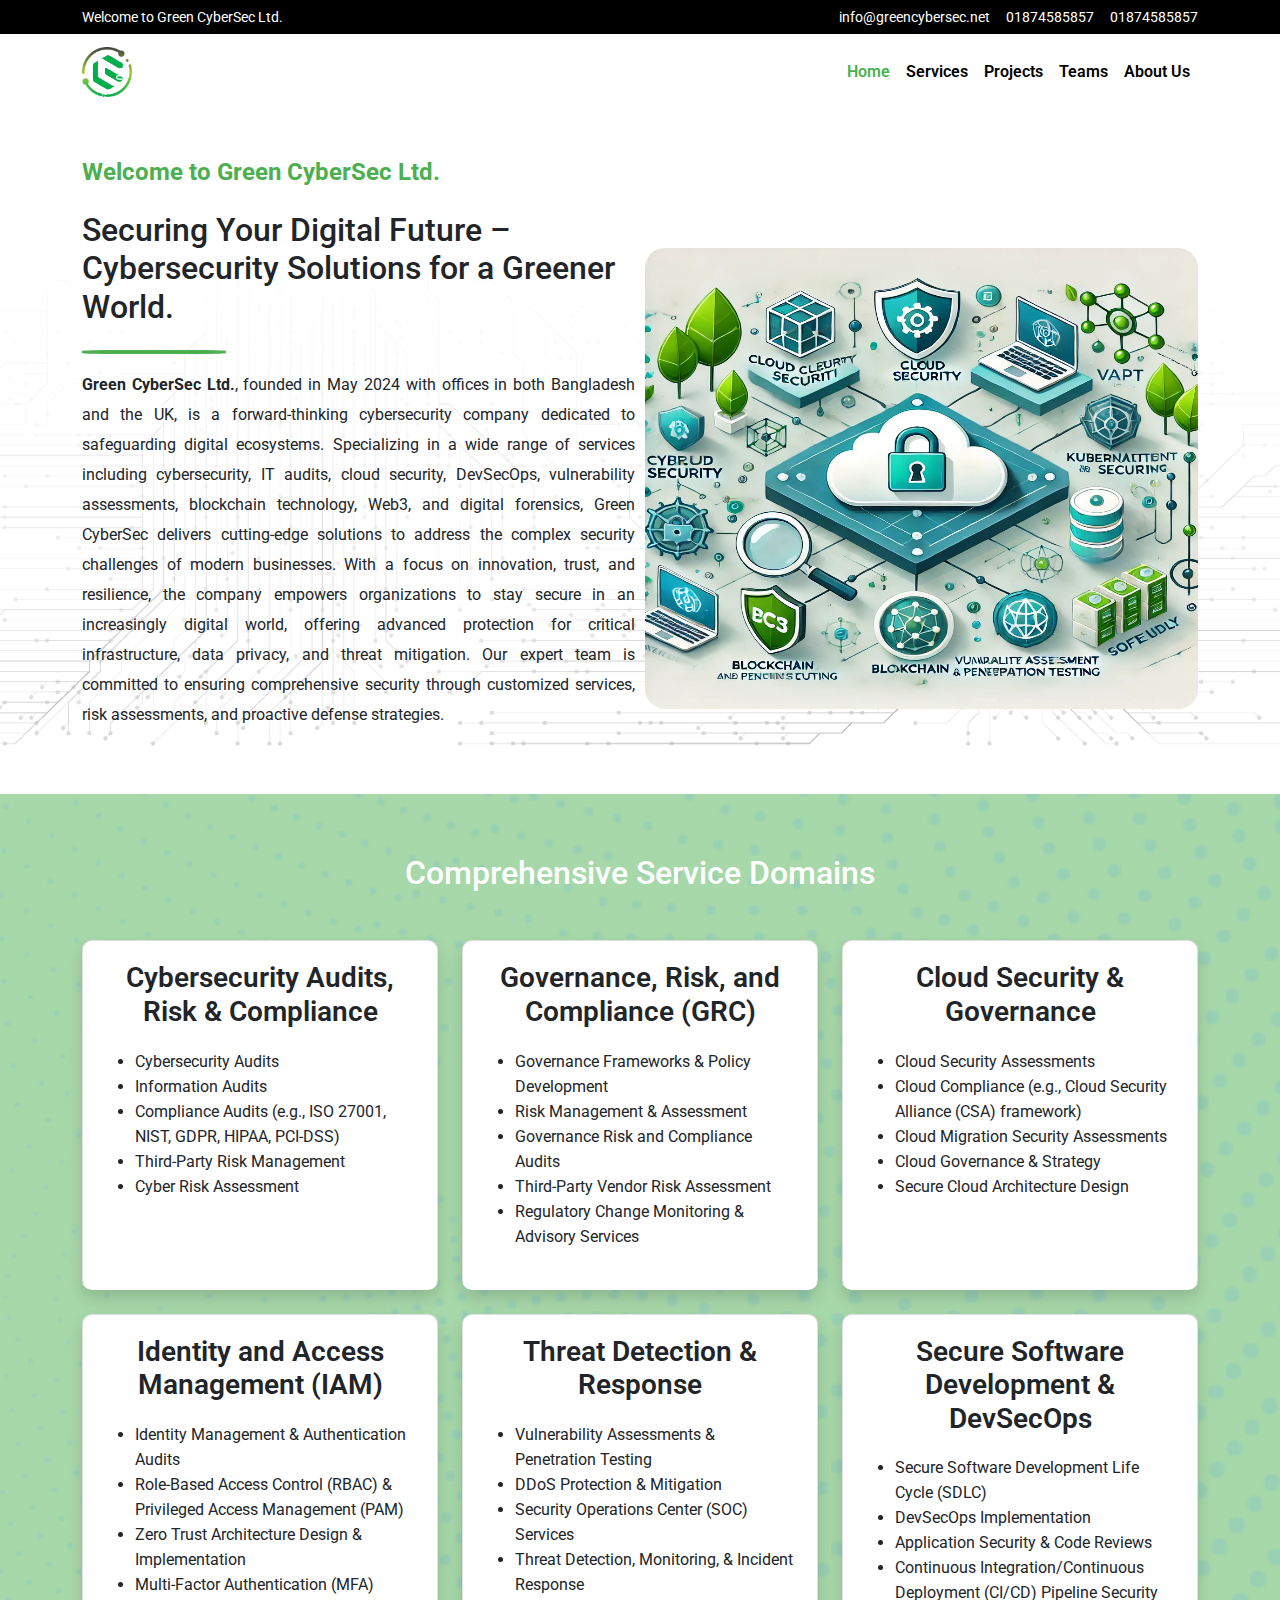
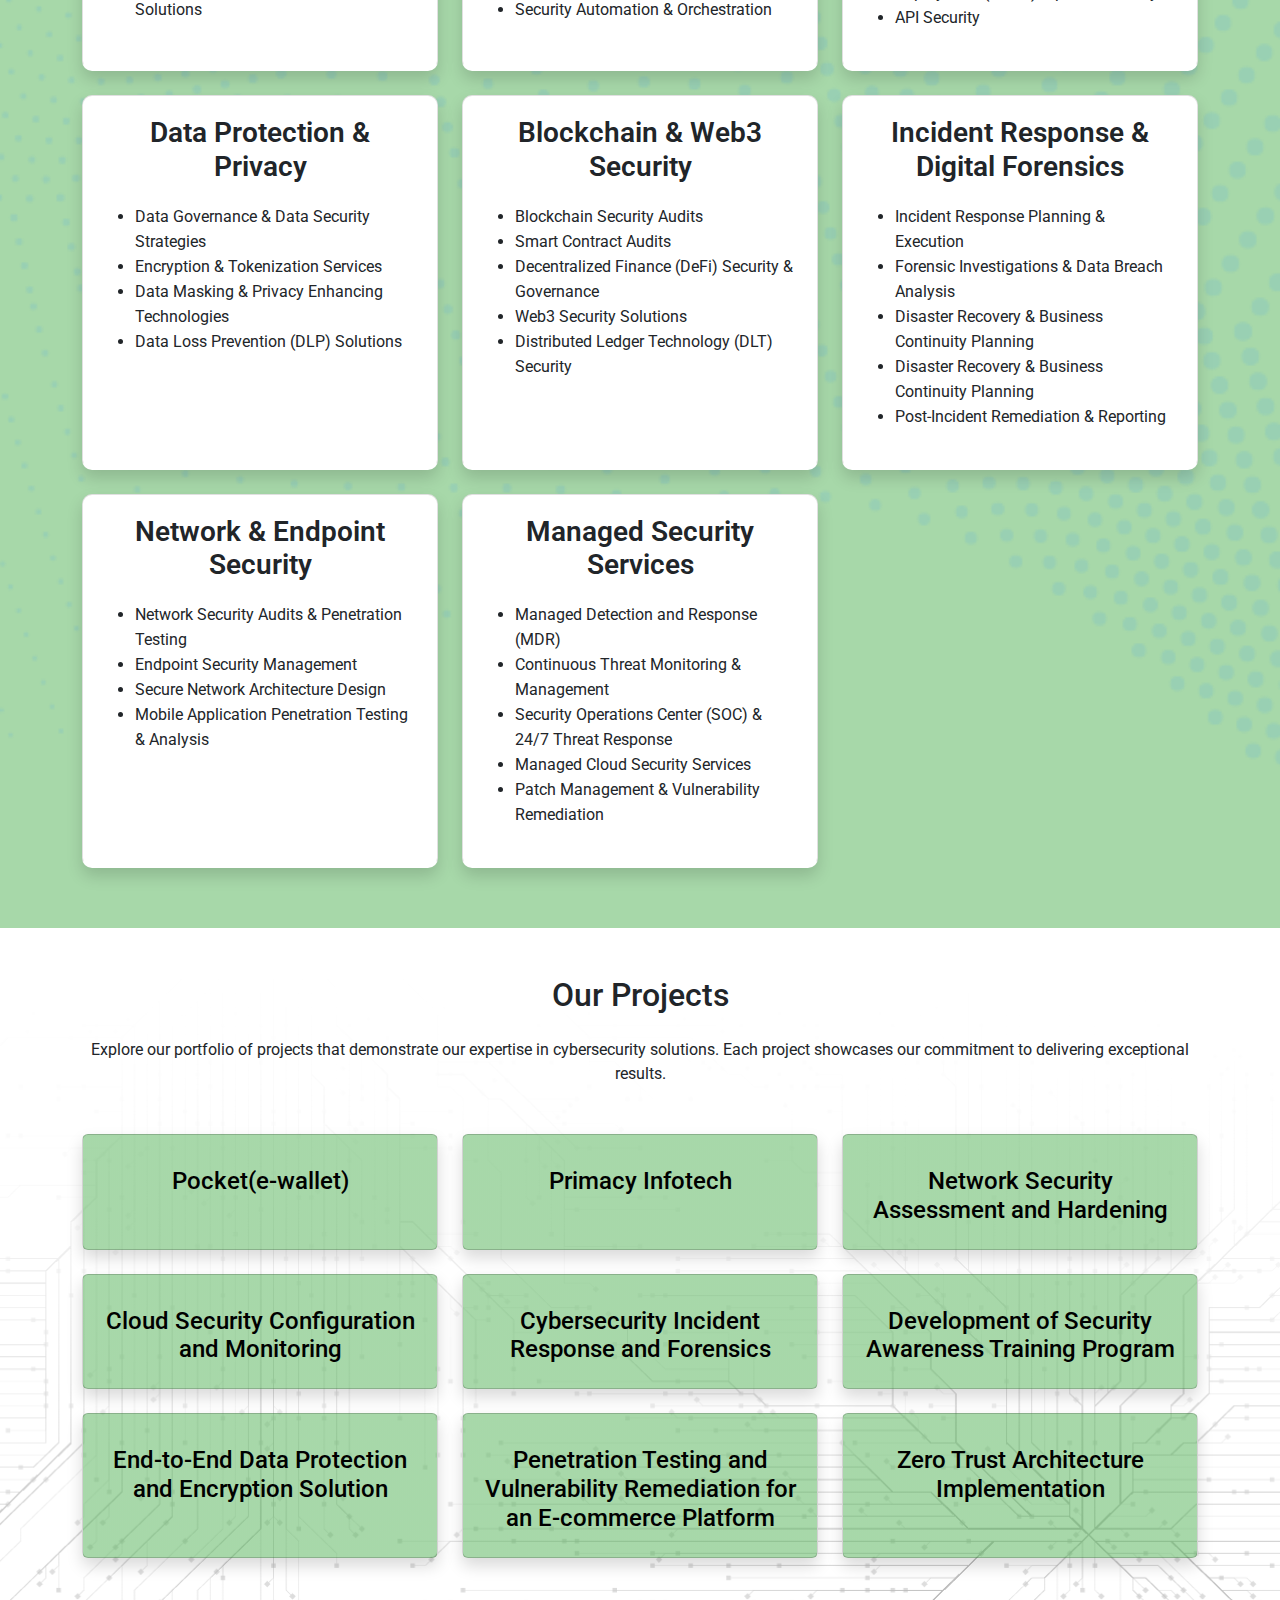
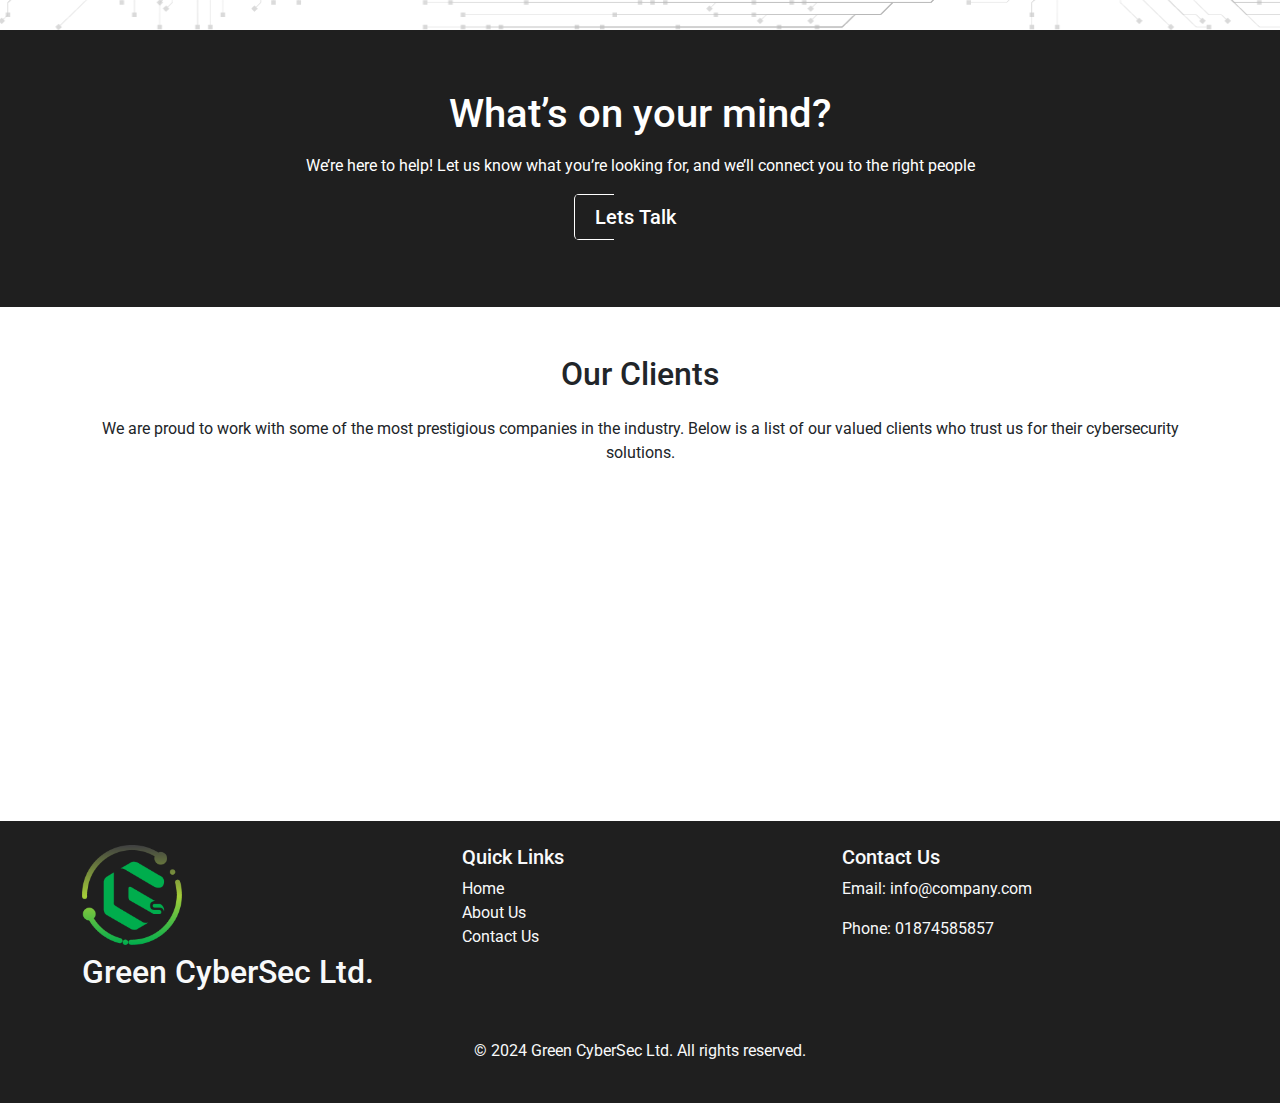
==== commit 3b16a101: "design fix" ====
--- a/index.html
+++ b/index.html
@@ -78,7 +78,7 @@
                         <a class="nav-link active" aria-current="page" href="./index.html">Home</a>
                     </li>
                     <li class="nav-item">
-                        <a class="nav-link " aria-current="page" href="#portfolio">Services</a>
+                        <a class="nav-link " aria-current="page" id="serviceClick" href="#portfolio">Services</a>
                     </li>
 
                     <!-- <li class="nav-item dropdown">
@@ -93,7 +93,7 @@
                         </ul>
                     </li> -->
                     <li class="nav-item">
-                        <a class="nav-link" href="#projects">Projects</a>
+                        <a class="nav-link" id="projectClick" href="#projectSec">Projects</a>
                     </li>
                     <li class="nav-item">
                         <a class="nav-link" href="./teams.html">Teams</a>
@@ -133,14 +133,17 @@
                         digital world, offering advanced protection for critical infrastructure, data privacy, and
                         threat mitigation. Our expert team is committed to ensuring comprehensive security
                         through customized services, risk assessments, and proactive defense strategies.</p>
+
                 </div>
                 <div class="hero-image">
-                    <img class="img-fluid" style="border-radius: 20px; width: 590px;
-    height: 461px;" src="assets/images/body_image.png" alt="">
+                    <img class="img-fluid" style="border-radius: 20px; width: 590px; height: 461px;"
+                        src="assets/images/body_image.png" alt="">
+
                 </div>
             </div>
         </div>
     </div>
+
     <!-- Hero Section End -->
 
     <!-- Our Services Section -->
@@ -447,6 +450,7 @@
 
                         </ul>
                     </div>
+                    <div id="projectSec"></div>
                 </div>
 
 
@@ -589,13 +593,13 @@
 
 
     <!-- Footer  -->
-    <!-- Footer  -->
+
     <footer class="bg-dark text-light py-4" style="background-color: #000000e0 !important;">
         <div class="container">
             <div class="row">
                 <div class="col-md-4 mb-3">
                     <img src="./assets/images/logo.png" class="img-fluid" style="width: 100px;">
-                    <h2>Green CyberSec Ltd.</h2>
+                    <h2 class="mt-2">Green CyberSec Ltd.</h2>
                 </div>
                 <div class="col-md-4 mb-2">
                     <h5>Quick Links</h5>
@@ -608,7 +612,7 @@
                 <div class="col-md-4 mb-2">
                     <h5>Contact Us</h5>
                     <p>Email: <a href="mailto:info@company.com" class="text-light">info@company.com</a></p>
-                    <p>Phone: <a href="tel:+1234567890" class="text-light">+1 (234) 567-890</a></p>
+                    <p>Phone: <a href="tel:+01874585857" class="text-light">01874585857</a></p>
                     <div class="social-icons">
                         <a target="_blank" href="https://www.facebook.com/profile.php?id=61558098038381"><i
                                 class="fab fa-facebook"></i></a>
@@ -622,7 +626,7 @@
             </div>
         </div>
     </footer>
-
+    <!-- Footer  -->
     <!-- Bootstrap 5 JavaScript Bundle with Popper -->
     <script src="https://cdn.jsdelivr.net/npm/bootstrap@5.3.0/dist/js/bootstrap.bundle.min.js"></script>
     <script>
@@ -636,6 +640,58 @@
                 navbar.classList.remove('fixed-top');
             }
         });
+
+        document.getElementById("serviceClick").addEventListener("click", function (event) {
+            event.preventDefault(); // Prevent the default anchor click behavior
+
+            const targetSection = document.getElementById("portfolio");
+            const offset = -100; // Adjust this value to set the desired offset (e.g., 100px above)
+
+            // Get the top position of the target section and add the offset
+            const targetPosition = targetSection.getBoundingClientRect().top + window.scrollY + offset;
+
+            // Scroll to the calculated position smoothly
+            window.scrollTo({
+                top: targetPosition,
+                behavior: "smooth"
+            });
+        });
+        document.getElementById("projectClick").addEventListener("click", function (event) {
+            event.preventDefault(); // Prevent the default anchor click behavior
+
+            const targetSection = document.getElementById("projects");
+            const offset = -100; // Adjust this value to set the desired offset (e.g., 100px above)
+
+            // Get the top position of the target section and add the offset
+            const targetPosition = targetSection.getBoundingClientRect().top + window.scrollY + offset;
+
+            // Scroll to the calculated position smoothly
+            window.scrollTo({
+                top: targetPosition,
+                behavior: "smooth"
+            });
+        });
+
+        window.addEventListener("load", function () {
+            // Check if there's a hash in the URL
+            const hash = window.location.hash;
+            if (hash) {
+                // Delay to ensure all elements are loaded
+                setTimeout(() => {
+                    const targetSection = document.querySelector(hash);
+                    const offset = -100; // Adjust this offset as needed
+
+                    if (targetSection) {
+                        const targetPosition = targetSection.getBoundingClientRect().top + window.scrollY + offset;
+                        window.scrollTo({
+                            top: targetPosition,
+                            behavior: "smooth"
+                        });
+                    }
+                }, 100); // Small delay to ensure elements are fully loaded
+            }
+        });
+
     </script>
 </body>
 
--- a/assets/css/style.css
+++ b/assets/css/style.css
@@ -389,7 +389,7 @@
 
 /* # Team Section  */
 #myTeam {
-  padding: 60px;
+  /* padding: 60px; */
   background-image: url("/assets/images/dots-vector-background.png");
   background-size: cover;
   background-position: center;
@@ -402,8 +402,11 @@
   font-weight: bold;
 }
 .team-card {
+  display: flex;
+  flex-direction: column;
+  height: 100%;
+  align-items: center;
   background-color: white;
-
   border-radius: 15px;
   padding: 20px;
   text-align: center;
@@ -420,6 +423,18 @@
   height: 200px;
   border-radius: 50%;
   margin-bottom: 15px;
+}
+
+.team-social-icons a {
+  color: black;
+  margin: 0 10px;
+  font-size: 24px;
+  transition: color 0.3s ease;
+}
+
+.team-social-icons a:hover {
+  color: var(--primary-color);
+  /* Twitter blue */
 }
 
 .social-icons a {
@@ -455,8 +470,86 @@
   margin-bottom: 10px;
 }
 
+/* Container and section styling */
 #about {
-  padding: 60px 0px;
+  padding: 80px 0;
+  background: linear-gradient(135deg, #e3f2fd, #ffffff);
+  color: #333;
+}
+
+.sectionDesign {
+  border-radius: 12px;
+  background-color: #ffffff;
+  box-shadow: 0px 4px 20px rgba(0, 0, 0, 0.1);
+  padding: 40px;
+}
+
+/* Typography styling */
+#about h2 {
+  font-family: "Poppins", sans-serif;
+  font-weight: 600;
+  color: #2d3e50;
+  margin-bottom: 20px;
+}
+
+#about p {
+  line-height: 1.7;
+  color: #555;
+}
+
+.mission-content,
+.vission-content {
+  padding-top: 20px;
+}
+
+#about ul {
+  padding-left: 20px;
+  list-style: none;
+}
+
+#about ul li {
+  font-size: 16px;
+  padding: 8px 0;
+  position: relative;
+  color: #333;
+  padding-left: 25px;
+}
+
+#about ul li:before {
+  content: "•";
+  position: absolute;
+  left: 0;
+  color: #1e88e5;
+  font-size: 18px;
+}
+
+/* Mission and Vision blocks */
+#about .mission,
+#about .vission {
+  padding: 30px;
+  background-color: #f5f5f5;
+  border-radius: 8px;
+  transition: transform 0.3s ease;
+}
+
+#about .mission:hover,
+#about .vission:hover {
+  transform: translateY(-5px);
+}
+
+/* Button Styling */
+#about a.btn-learn-more {
+  background-color: #1e88e5;
+  color: white;
+  padding: 10px 20px;
+  border-radius: 4px;
+  text-decoration: none;
+  font-weight: 500;
+  transition: background-color 0.3s ease;
+}
+
+#about a.btn-learn-more:hover {
+  background-color: #0d47a1;
 }
 
 footer {
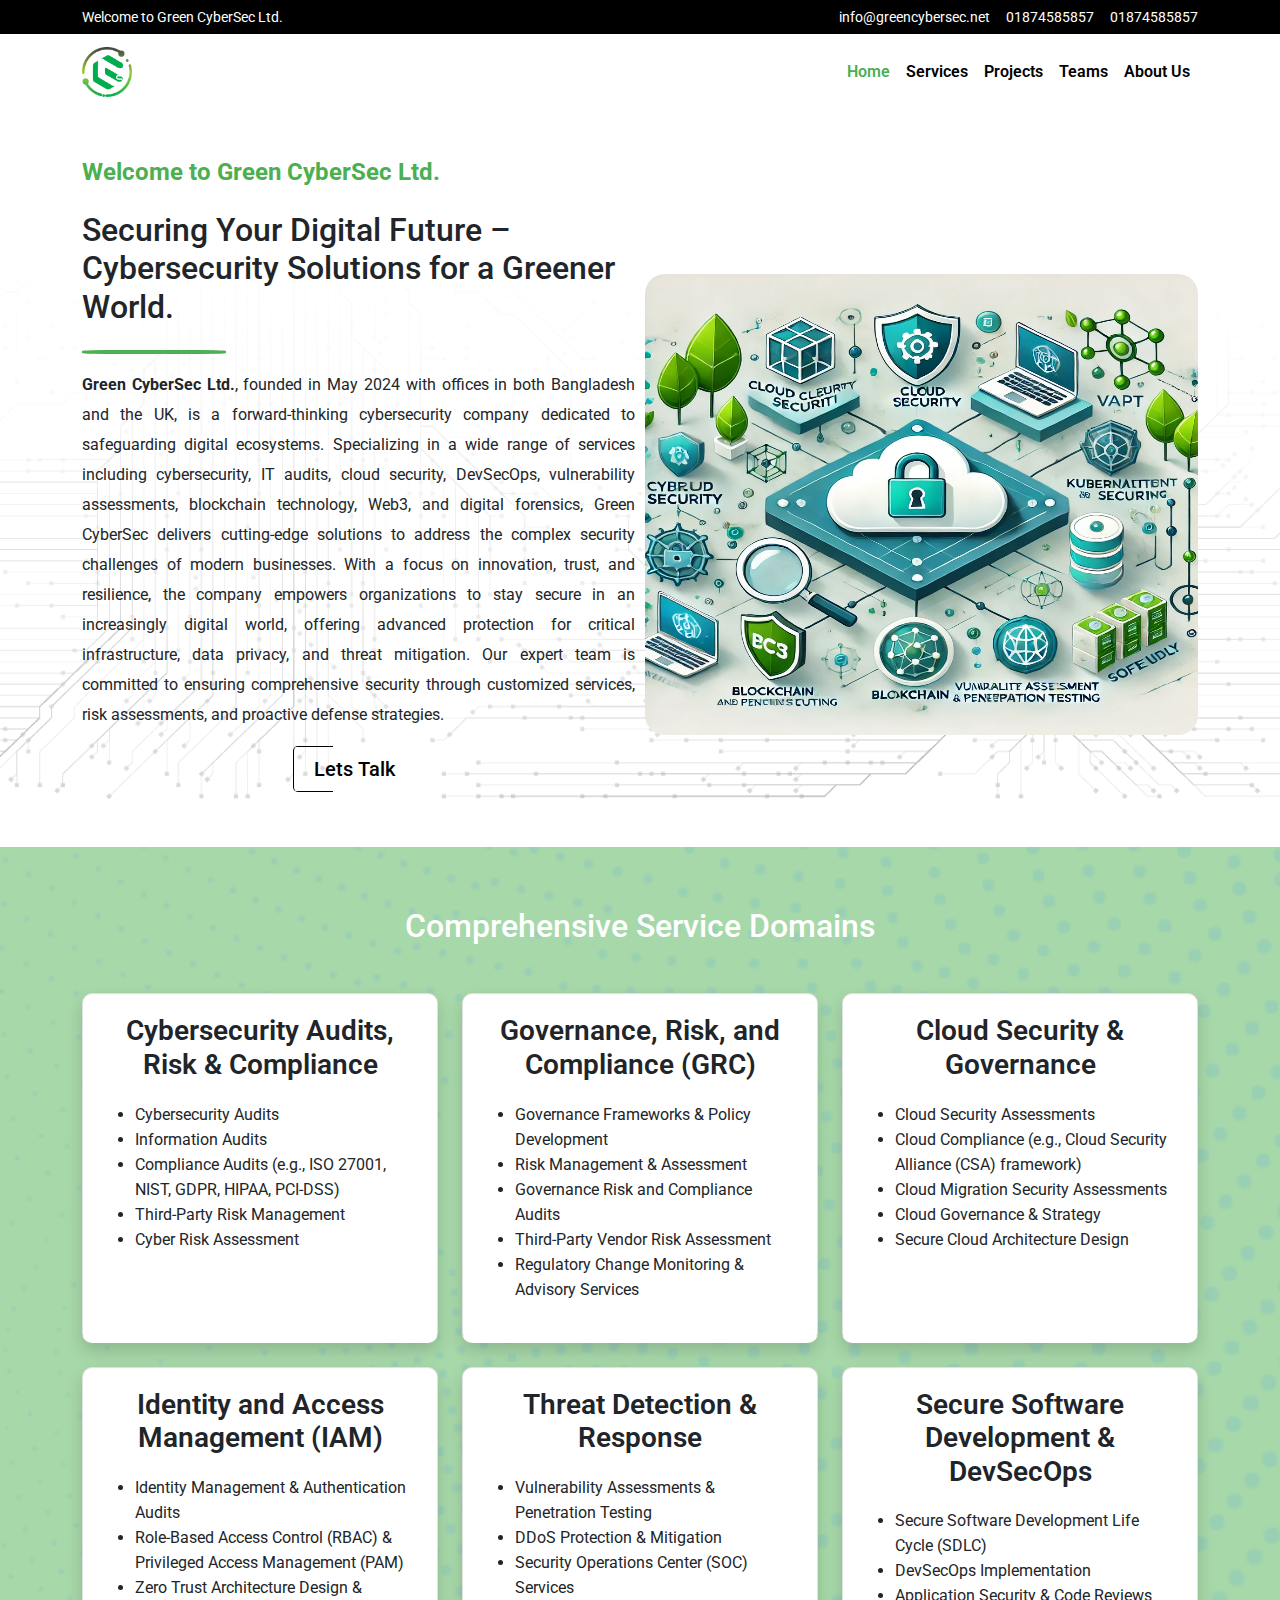
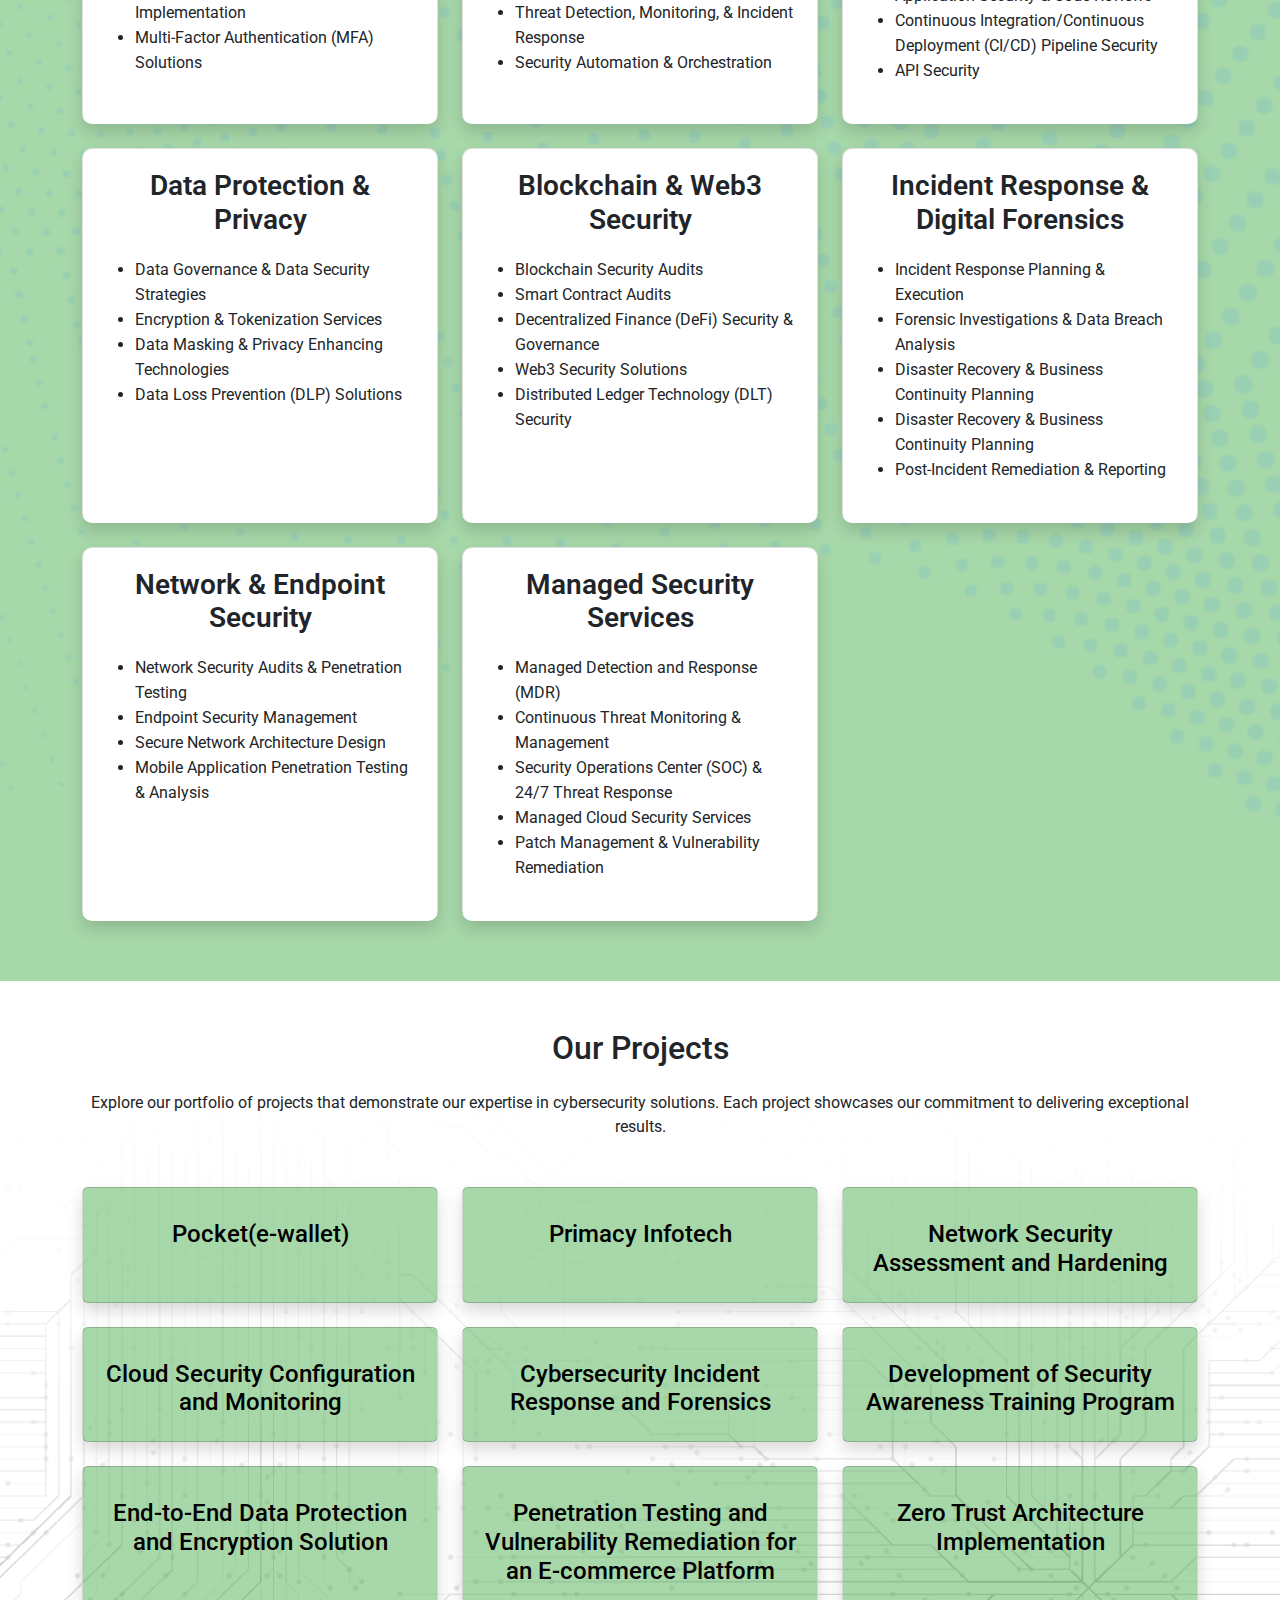
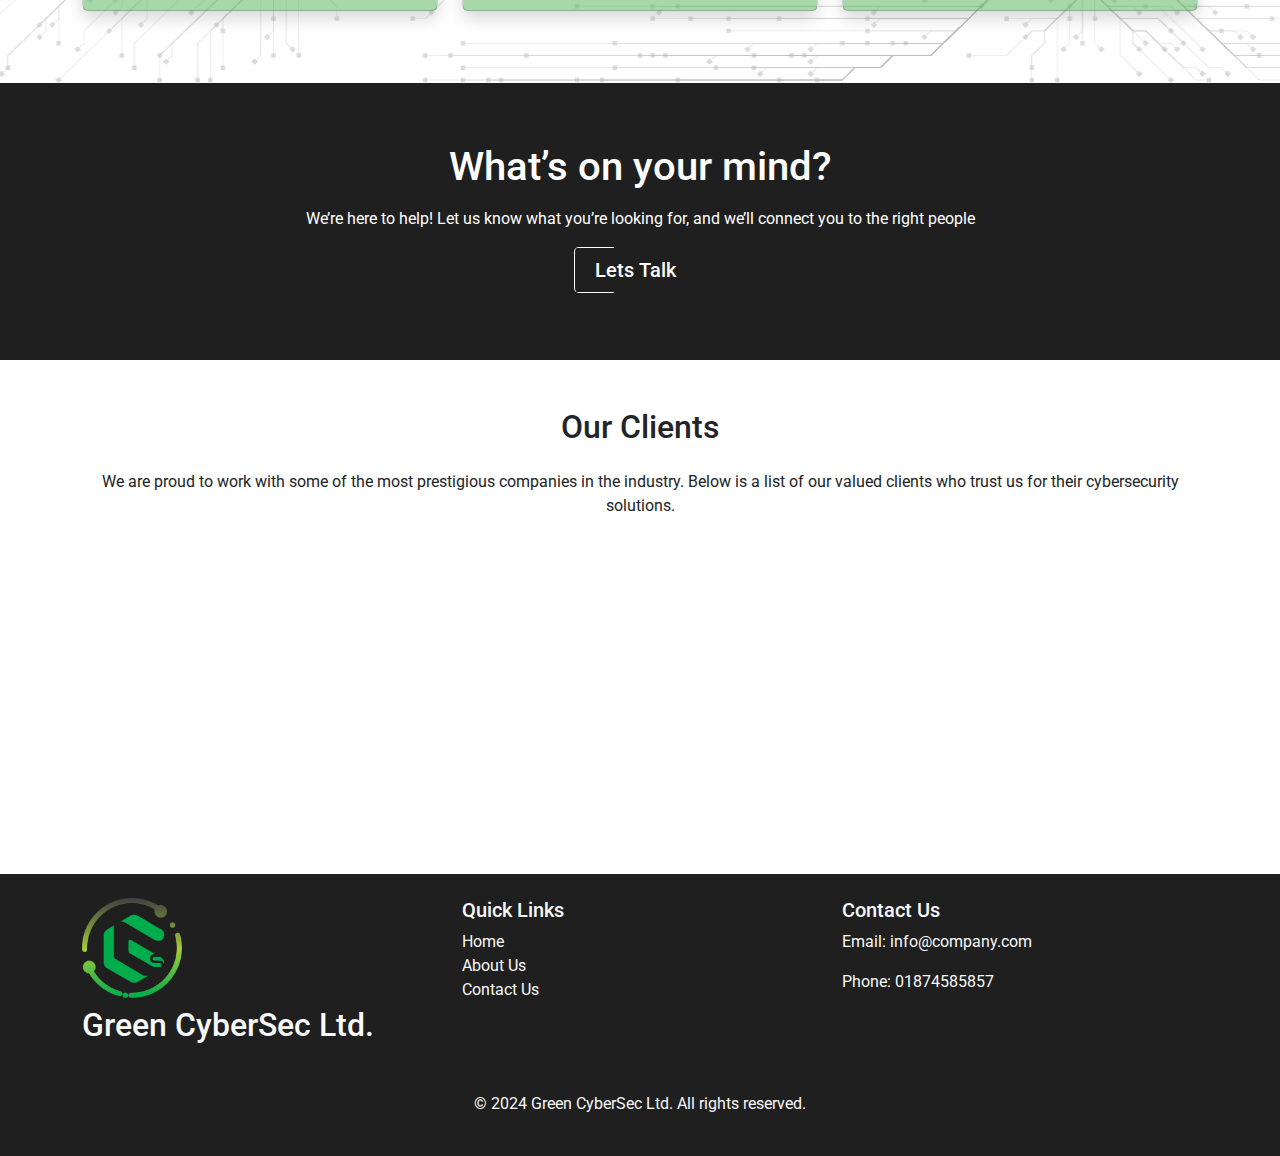
==== commit 687f0c01: "add hero button" ====
--- a/index.html
+++ b/index.html
@@ -133,6 +133,10 @@
                         digital world, offering advanced protection for critical infrastructure, data privacy, and
                         threat mitigation. Our expert team is committed to ensuring comprehensive security
                         through customized services, risk assessments, and proactive defense strategies.</p>
+
+                    <div class="text-center">
+                        <a href="./contact.html" class="letsTalkT">Lets Talk</a>
+                    </div>
 
                 </div>
                 <div class="hero-image">
--- a/assets/css/style.css
+++ b/assets/css/style.css
@@ -343,6 +343,51 @@
   border-right: 1px solid #fff;
 }
 
+.letsTalkT {
+  position: relative;
+  display: inline-block;
+  font-size: 20px;
+  font-weight: 500;
+  color: black;
+  background-color: transparent;
+  padding: 0.4em 1.5em 0.4em 1em;
+  border-left: 1px solid black;
+  border-radius: 5px;
+  text-decoration: none;
+  overflow: hidden;
+}
+
+.letsTalkT::before,
+.letsTalkT::after {
+  content: "";
+  position: absolute;
+  background-color: black;
+  transition: width 0.3s ease;
+}
+
+.letsTalkT::before {
+  top: 0;
+  left: 0;
+  height: 1px;
+  width: 30%;
+}
+
+.letsTalkT::after {
+  bottom: 0;
+  left: 0;
+  height: 1px;
+  width: 30%;
+}
+
+.letsTalkT:hover::before,
+.letsTalkT:hover::after {
+  width: 100%;
+}
+
+.letsTalkT:hover {
+  border-right: 1px solid black;
+}
+
 /* Client  Section*/
 
 .client_list {
@@ -448,26 +493,77 @@
   color: var(--primary-color);
   /* Twitter blue */
 }
-
+/* Contact Section Container */
 #contacts {
-  background-image: url("/assets/images/dots-vector-background.png");
-  background-size: cover;
-  background-position: center;
-  background-repeat: no-repeat;
-  padding: 60px 0px;
-}
+  padding: 80px 0;
+  background: #f9f9f9;
+  color: #333;
+}
+
 .sectionDesign {
-  background-color: #14253c;
-  border-radius: 15px;
-  padding: 20px;
-  /* text-align: center; */
-  box-shadow: 0 4px 10px rgba(0, 0, 0, 0.3);
-  transition: transform 0.3s ease;
-  color: #fff;
-}
-
-#contacts label {
-  margin-bottom: 10px;
+  border-radius: 12px;
+  background-color: #ffffff;
+  box-shadow: 0px 4px 20px rgba(0, 0, 0, 0.1);
+  padding: 40px;
+}
+
+/* Form Styling */
+#contacts form label {
+  font-weight: 600;
+  color: #333;
+}
+
+.form-control {
+  border-radius: 5px;
+  border: 1px solid #ddd;
+  transition: all 0.3s ease;
+}
+
+.form-control:focus {
+  border-color: #1e88e5;
+  box-shadow: 0px 0px 5px rgba(30, 136, 229, 0.5);
+}
+
+.btn-success {
+  background-color: #1e88e5;
+  border: none;
+  padding: 10px 20px;
+  border-radius: 5px;
+  transition: background-color 0.3s ease;
+  font-weight: 600;
+}
+
+.btn-success:hover {
+  background-color: #0d47a1;
+}
+
+/* Contact Details */
+#contacts h2 {
+  color: #2d3e50;
+  font-weight: bold;
+}
+
+#contacts p {
+  font-size: 15px;
+  color: #555;
+}
+
+#contacts strong {
+  color: #1e88e5;
+}
+
+/* Icon and Contact Info */
+#contacts .contact-info i {
+  color: #1e88e5;
+  font-size: 1.2em;
+  margin-right: 8px;
+}
+
+#contacts .contact-info p {
+  display: flex;
+  align-items: center;
+  margin: 0;
+  padding: 5px 0;
 }
 
 /* Container and section styling */
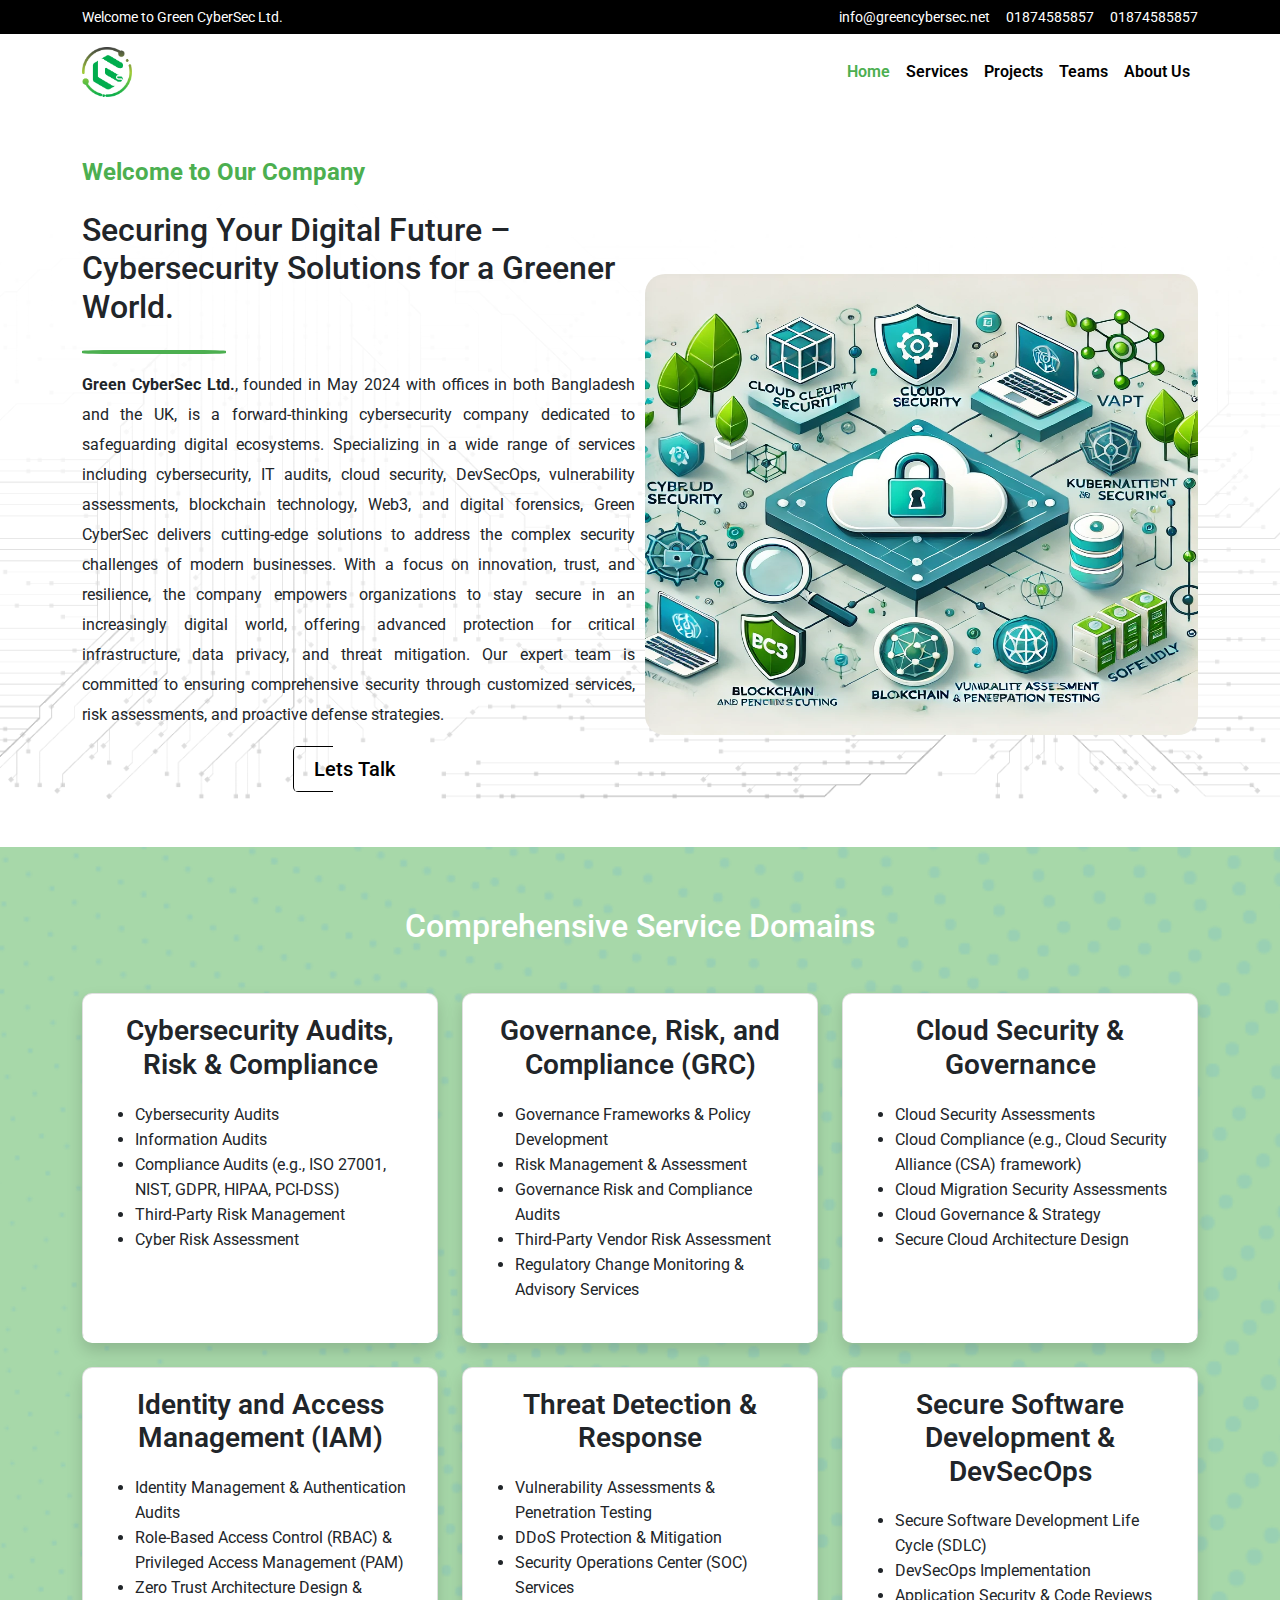
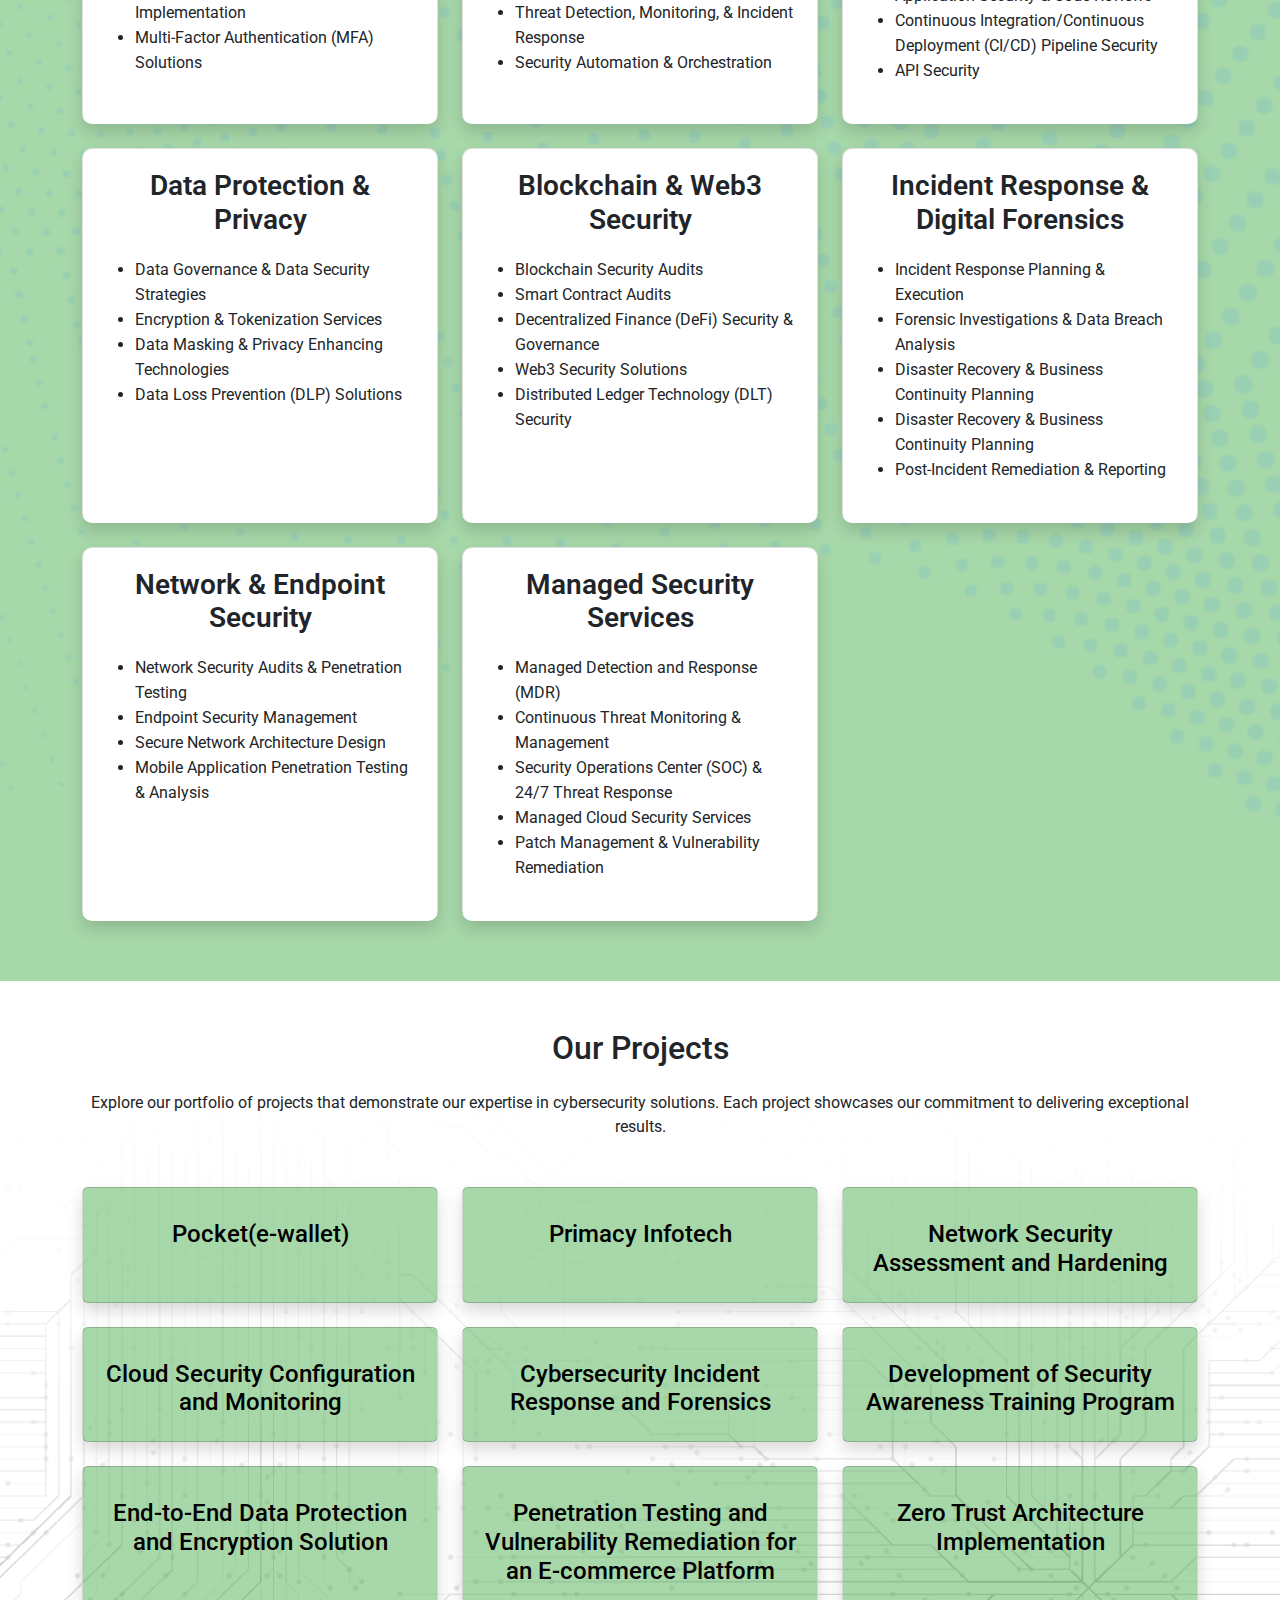
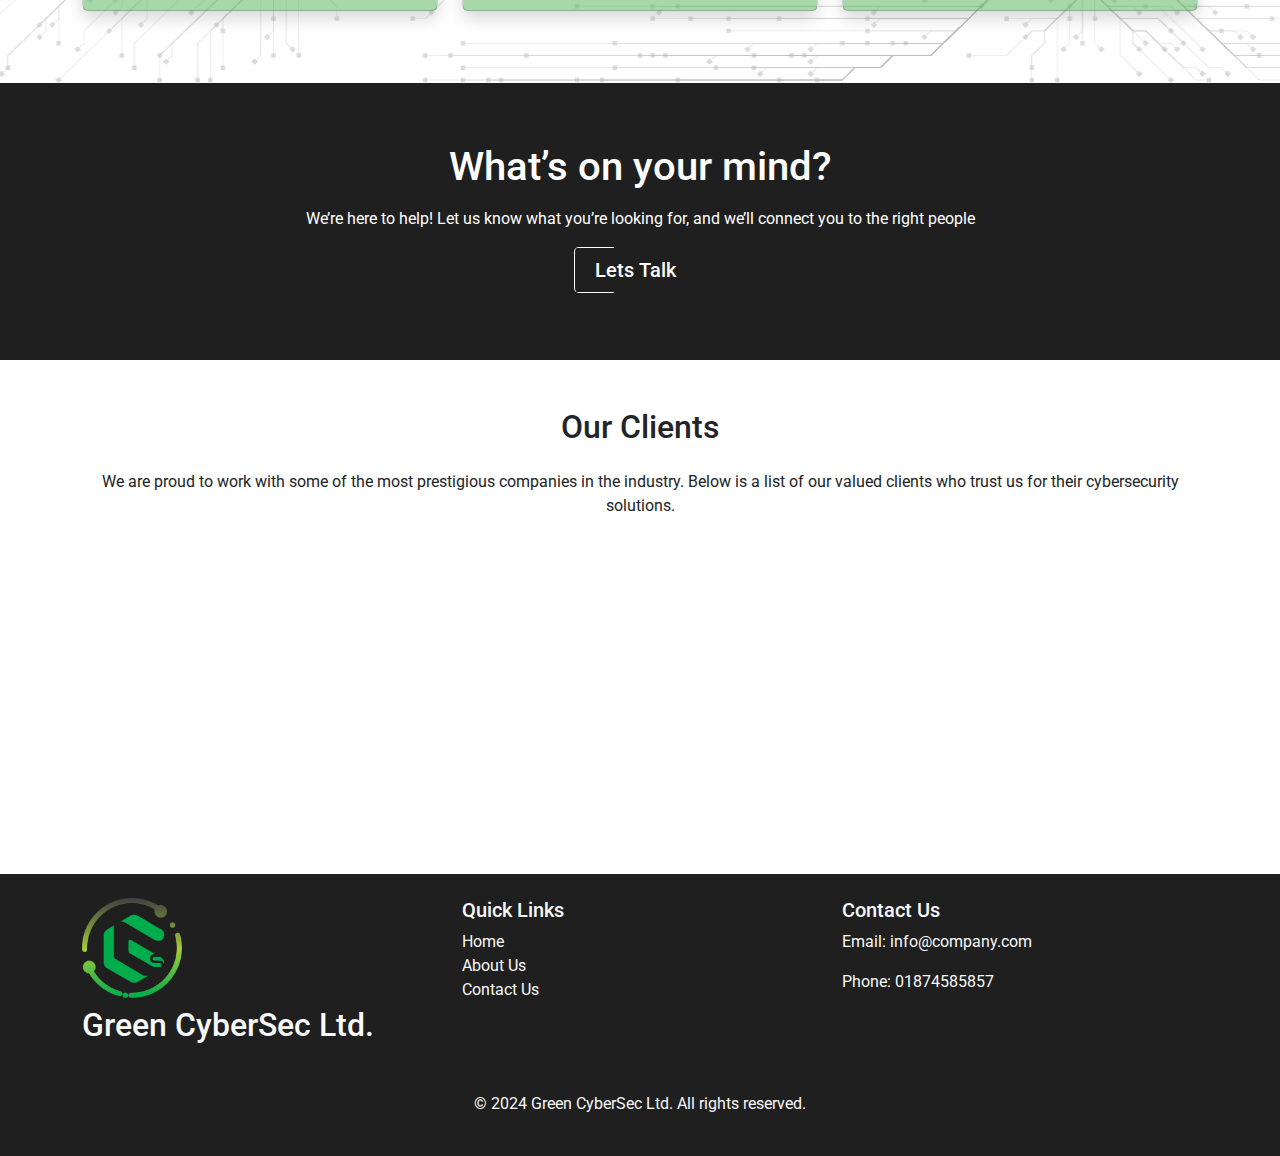
==== commit cf990b76: "welcome message" ====
--- a/index.html
+++ b/index.html
@@ -111,7 +111,7 @@
     <div id="hero" class=" my-5">
         <div class="container">
             <h4 class="welcomeTitle mb-4">
-                Welcome to Green CyberSec Ltd.
+                Welcome to Our Company
             </h4>
             <div class="hero-contents">
                 <div class="hero_content">
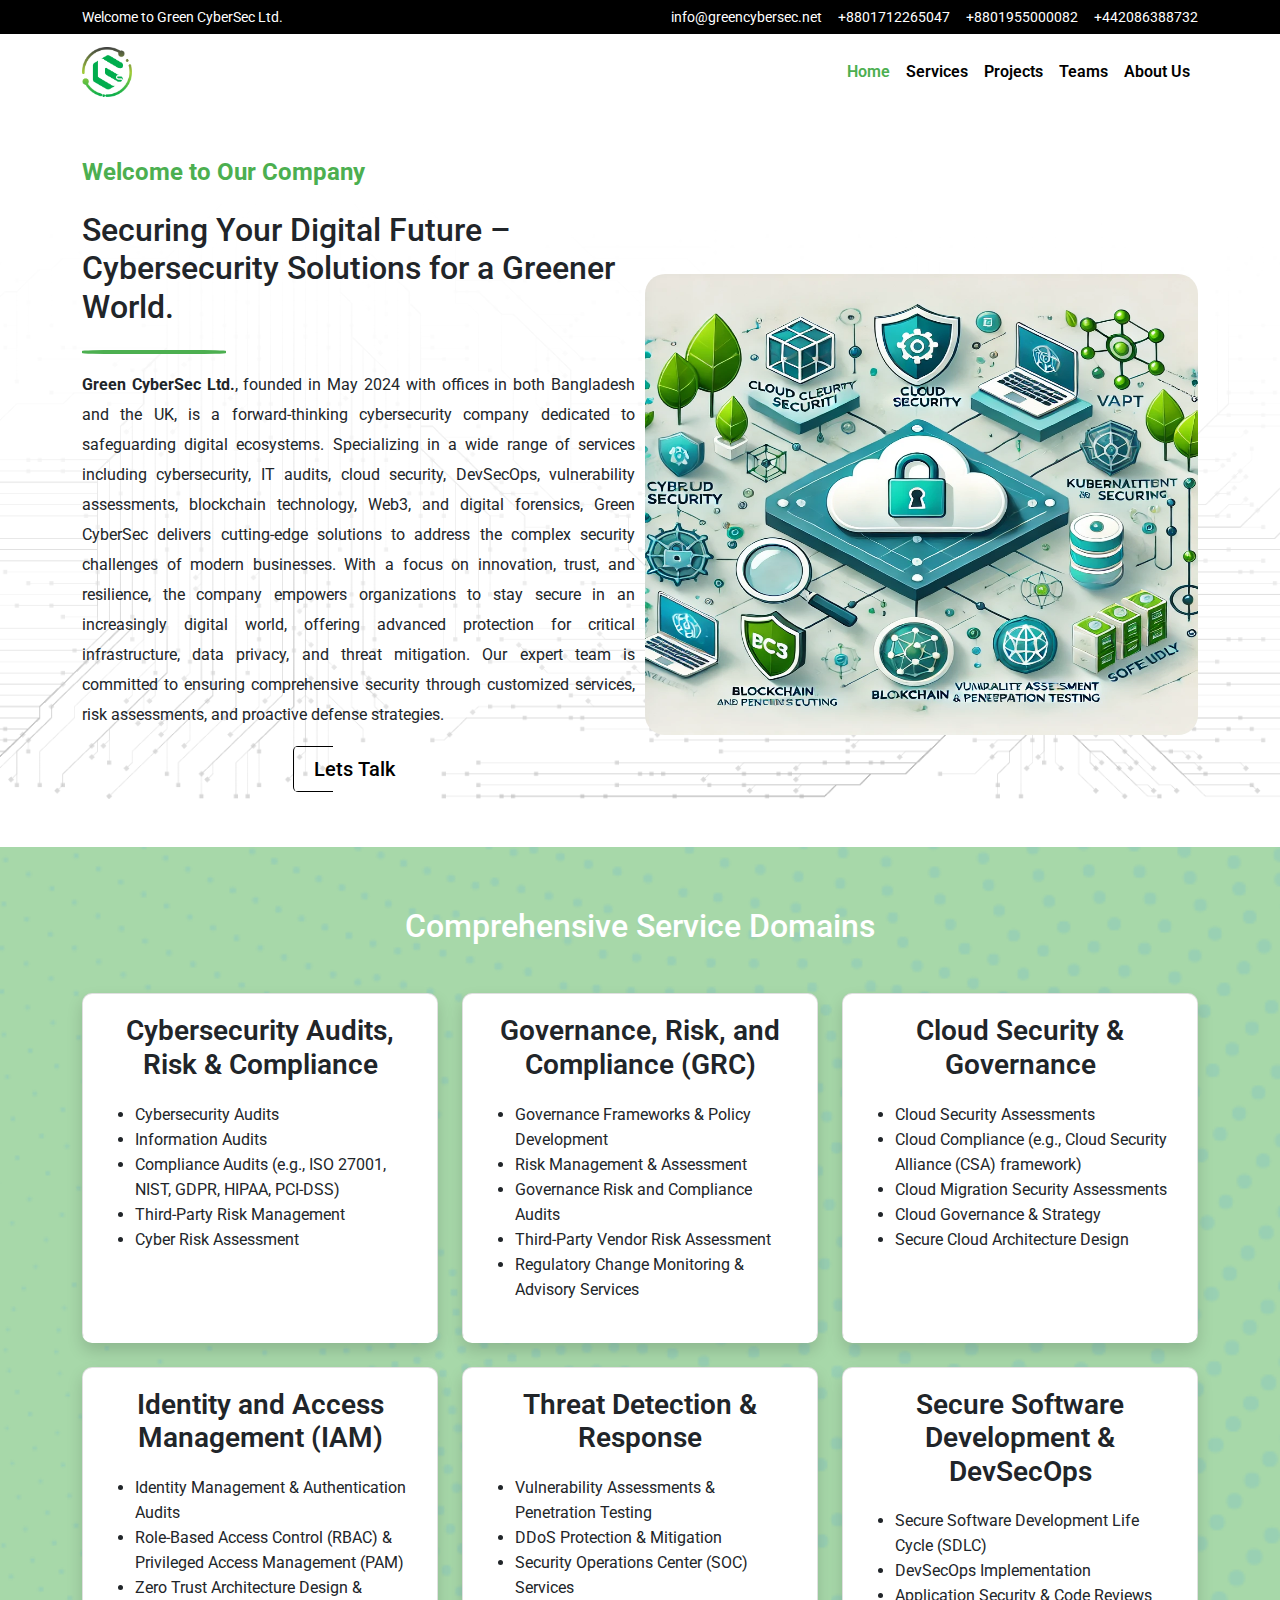
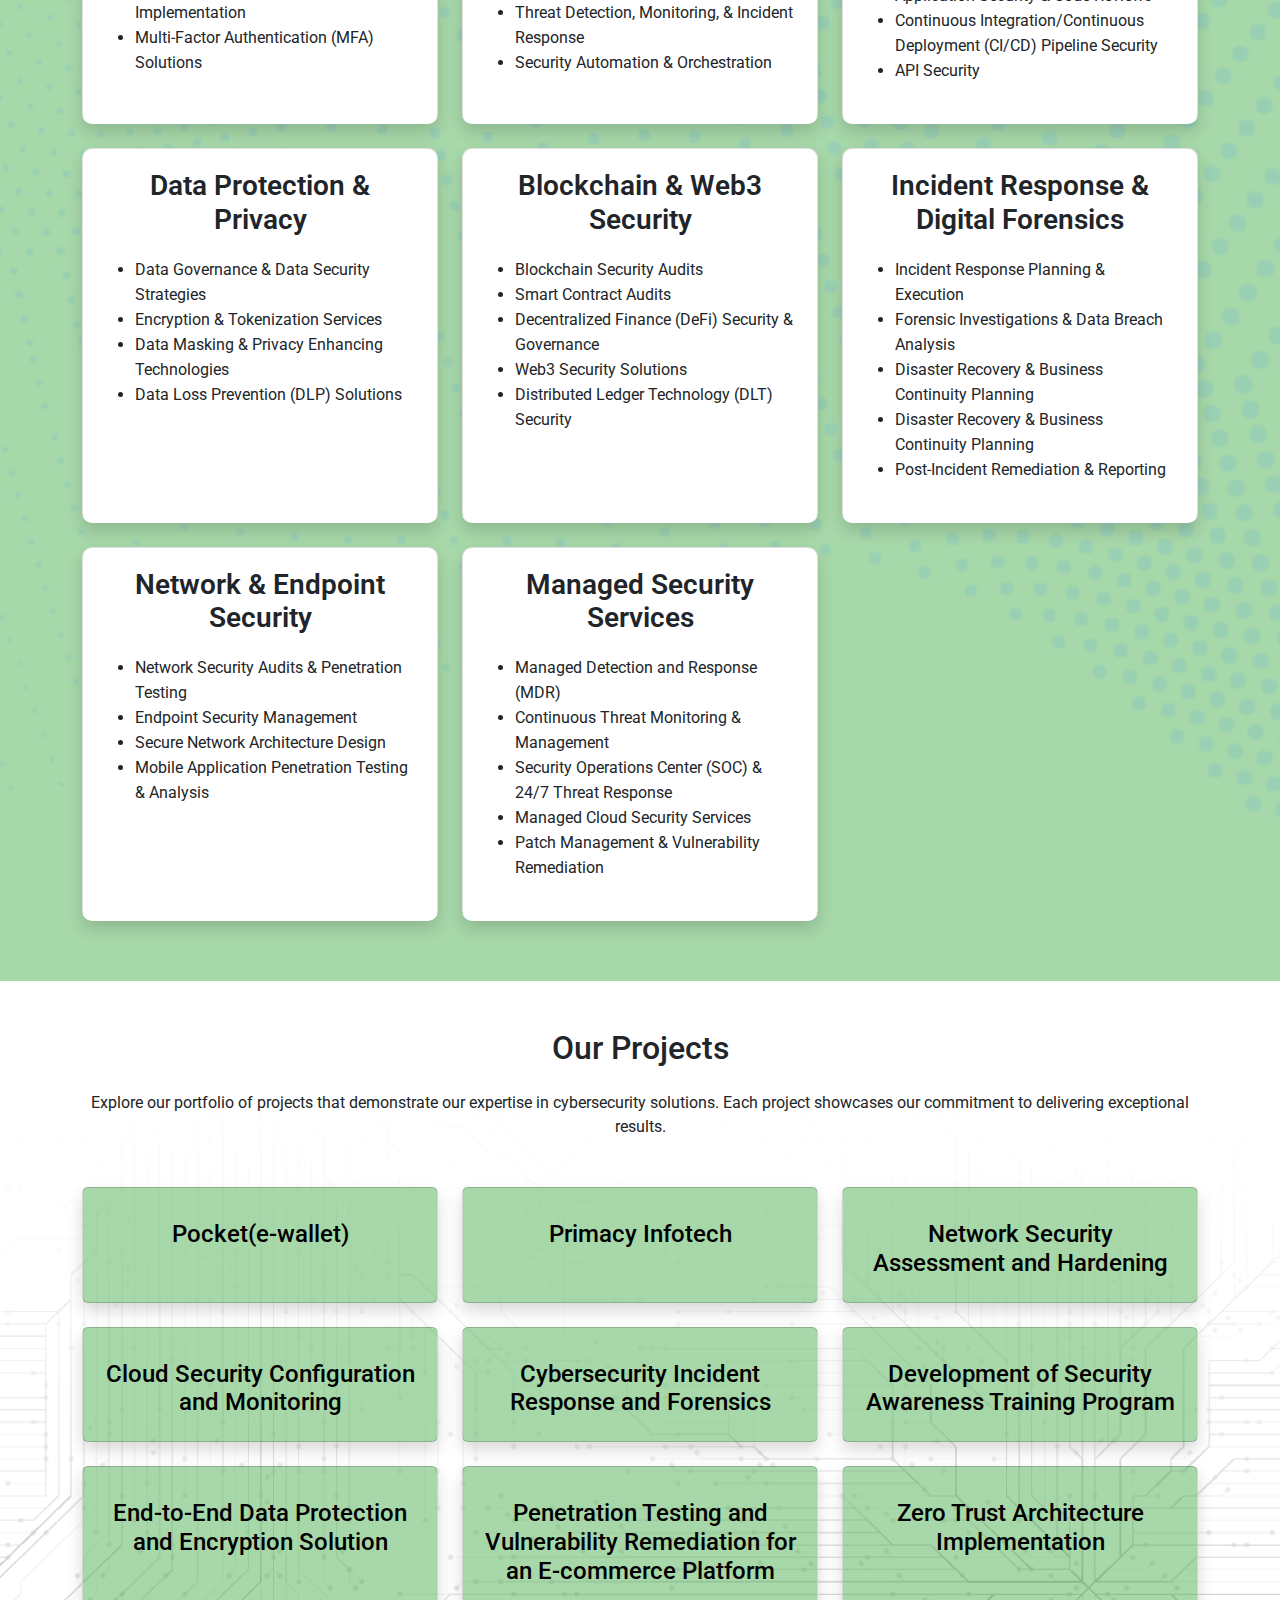
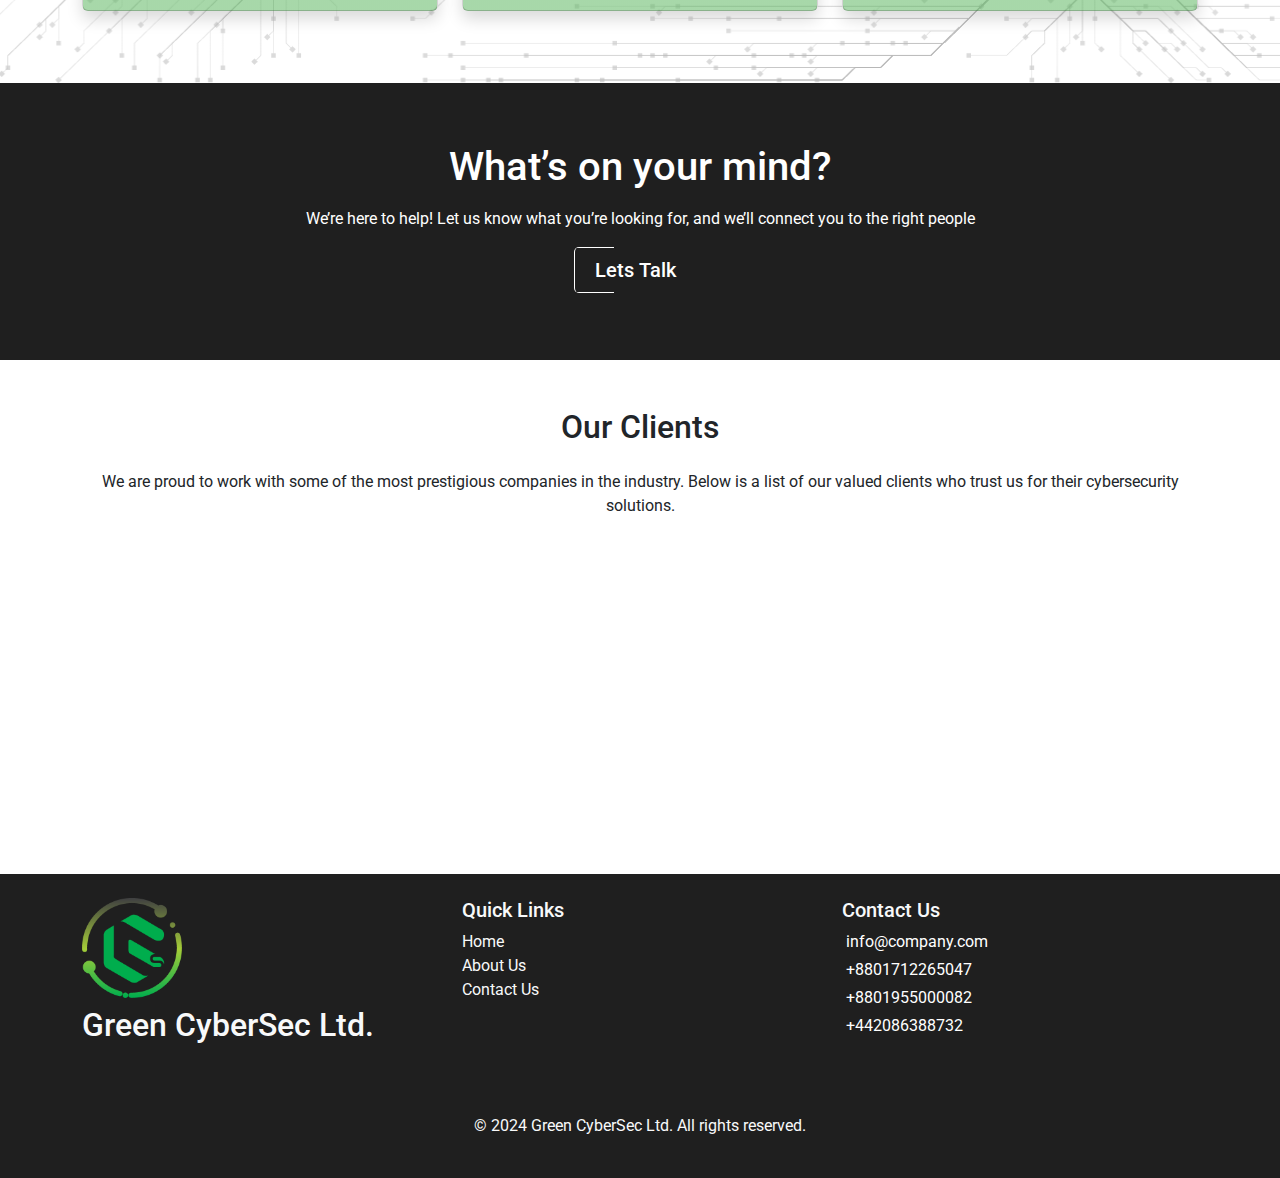
==== commit 1d435905: "Contact number fixed" ====
--- a/index.html
+++ b/index.html
@@ -40,8 +40,9 @@
                 <div class="info d-flex gap-3">
                     <a href="mailto:info@greencybersec.net">
                         <i class="fa-regular fa-envelope"></i> info@greencybersec.net</a>
-                    <a href="tel:8801874585857"> <i class="fa-solid fa-phone"></i> 01874585857 </a>
-                    <a href="tel:8801874585857"> <i class="fa-solid fa-phone"></i> 01874585857 </a>
+                    <a href="tel:+8801712265047"> <i class="fa-solid fa-phone"></i> +8801712265047 </a>
+                    <a href="tel:+8801955000082"> <i class="fa-solid fa-phone"></i> +8801955000082 </a>
+                    <a href="tel:+442086388732"> <i class="fa-solid fa-phone"></i>+442086388732 </a>
                 </div>
 
 
@@ -49,7 +50,6 @@
         </div>
     </header>
     <!-- Tob Bar end -->
-
 
     <!-- Navbar Start -->
     <nav class="navbar navbar-expand-lg navbar-light bg-transparent ">
@@ -615,9 +615,18 @@
                 </div>
                 <div class="col-md-4 mb-2">
                     <h5>Contact Us</h5>
-                    <p>Email: <a href="mailto:info@company.com" class="text-light">info@company.com</a></p>
-                    <p>Phone: <a href="tel:+01874585857" class="text-light">01874585857</a></p>
-                    <div class="social-icons">
+                    <p class="p-0 m-1"> <a href="mailto:info@company.com" class="footer-icon"><i
+                                class="fa-solid fa-envelope text-white"></i> info@company.com</a></p>
+                    <p class="p-0 m-1"> <a href="tel:+8801712265047" class="footer-icon"><i
+                                class="fa-solid fa-phone text-white"></i>
+                            +8801712265047</a></p>
+                    <p class="p-0 m-1"> <a href="tel:+8801955000082" class="footer-icon"><i
+                                class="fa-solid fa-phone text-white"></i>
+                            +8801955000082</a></p>
+                    <p class="p-0 m-1"> <a href="tel:+442086388732" class="footer-icon"> <i
+                                class="fa-solid fa-phone text-white"></i>
+                            +442086388732</a></p>
+                    <div class="social-icons mt-2">
                         <a target="_blank" href="https://www.facebook.com/profile.php?id=61558098038381"><i
                                 class="fab fa-facebook"></i></a>
                         <a target="_blank" href="https://www.linkedin.com/company/greencybersec/"><i
--- a/assets/css/style.css
+++ b/assets/css/style.css
@@ -657,6 +657,11 @@
   text-decoration: underline;
 }
 
+.footer-icon {
+  color: white;
+  text-decoration: none !important;
+}
+
 .project-card {
   background: linear-gradient(
     to right,
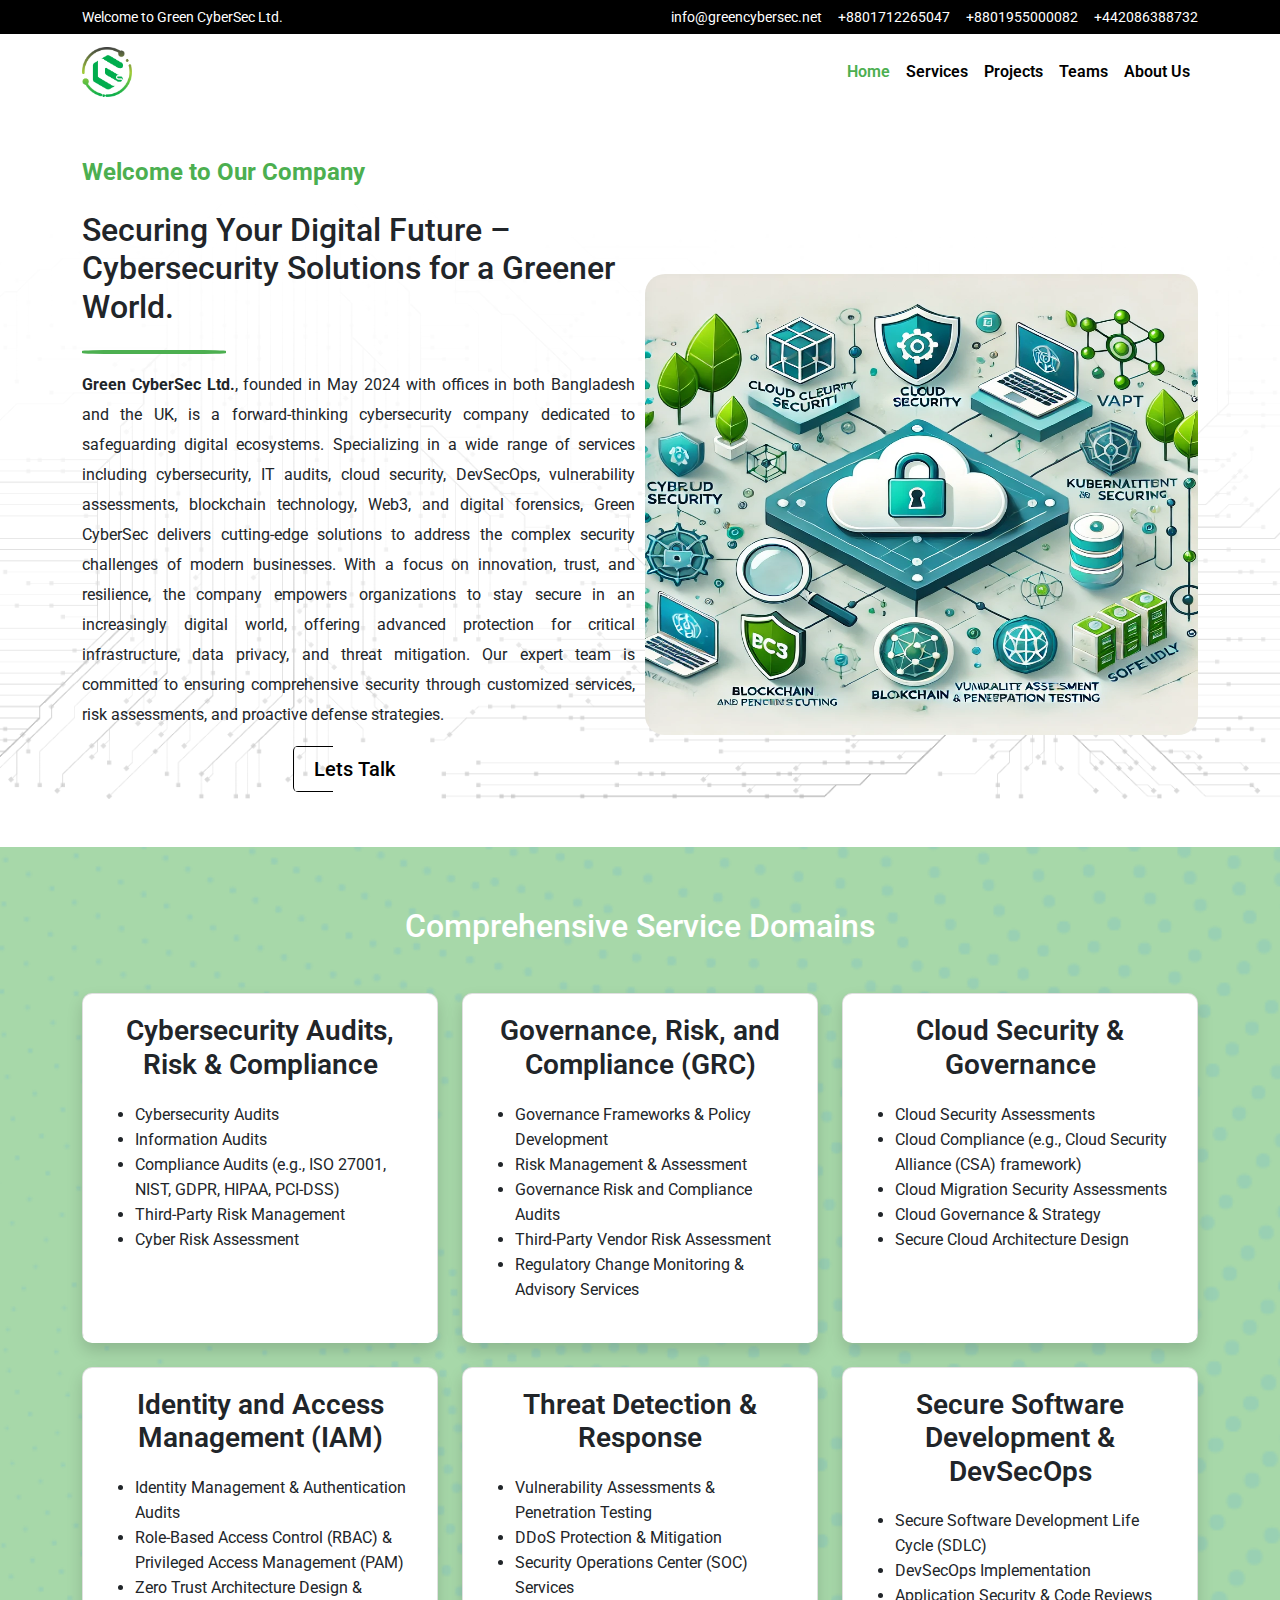
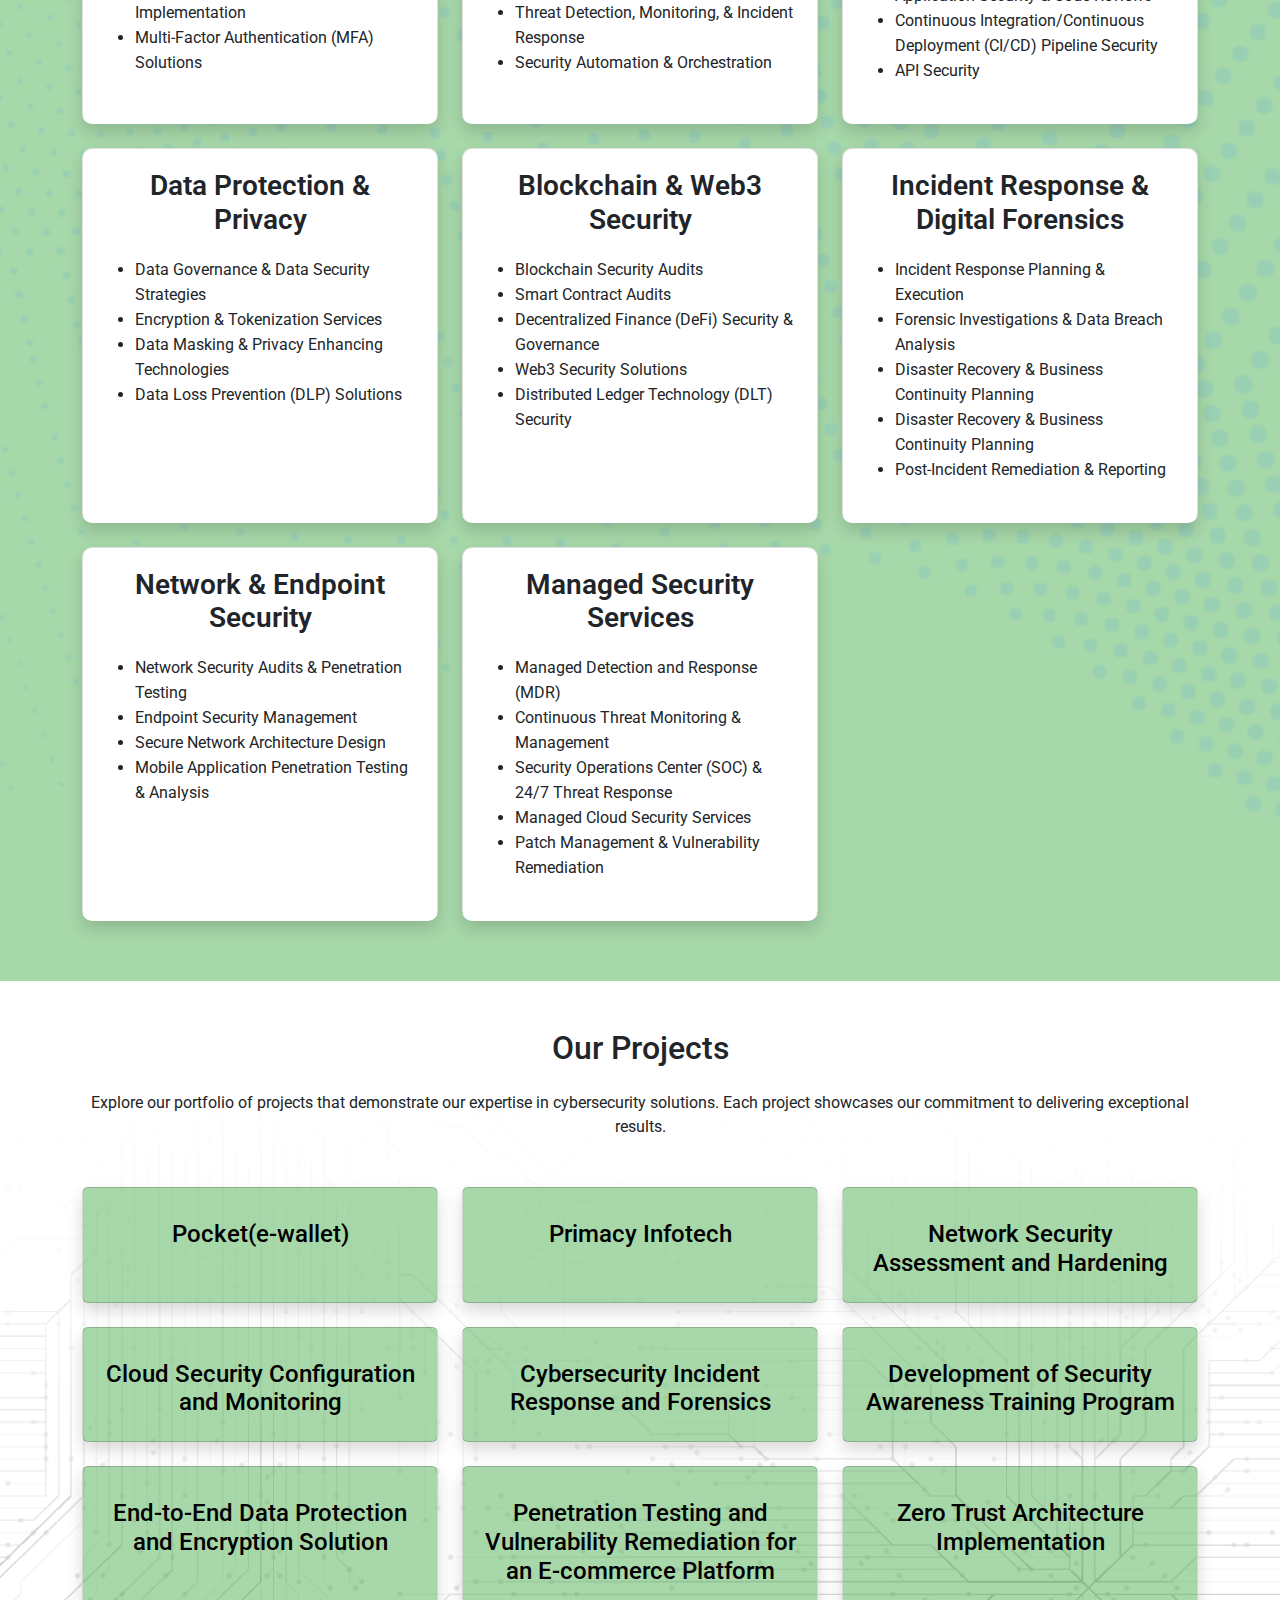
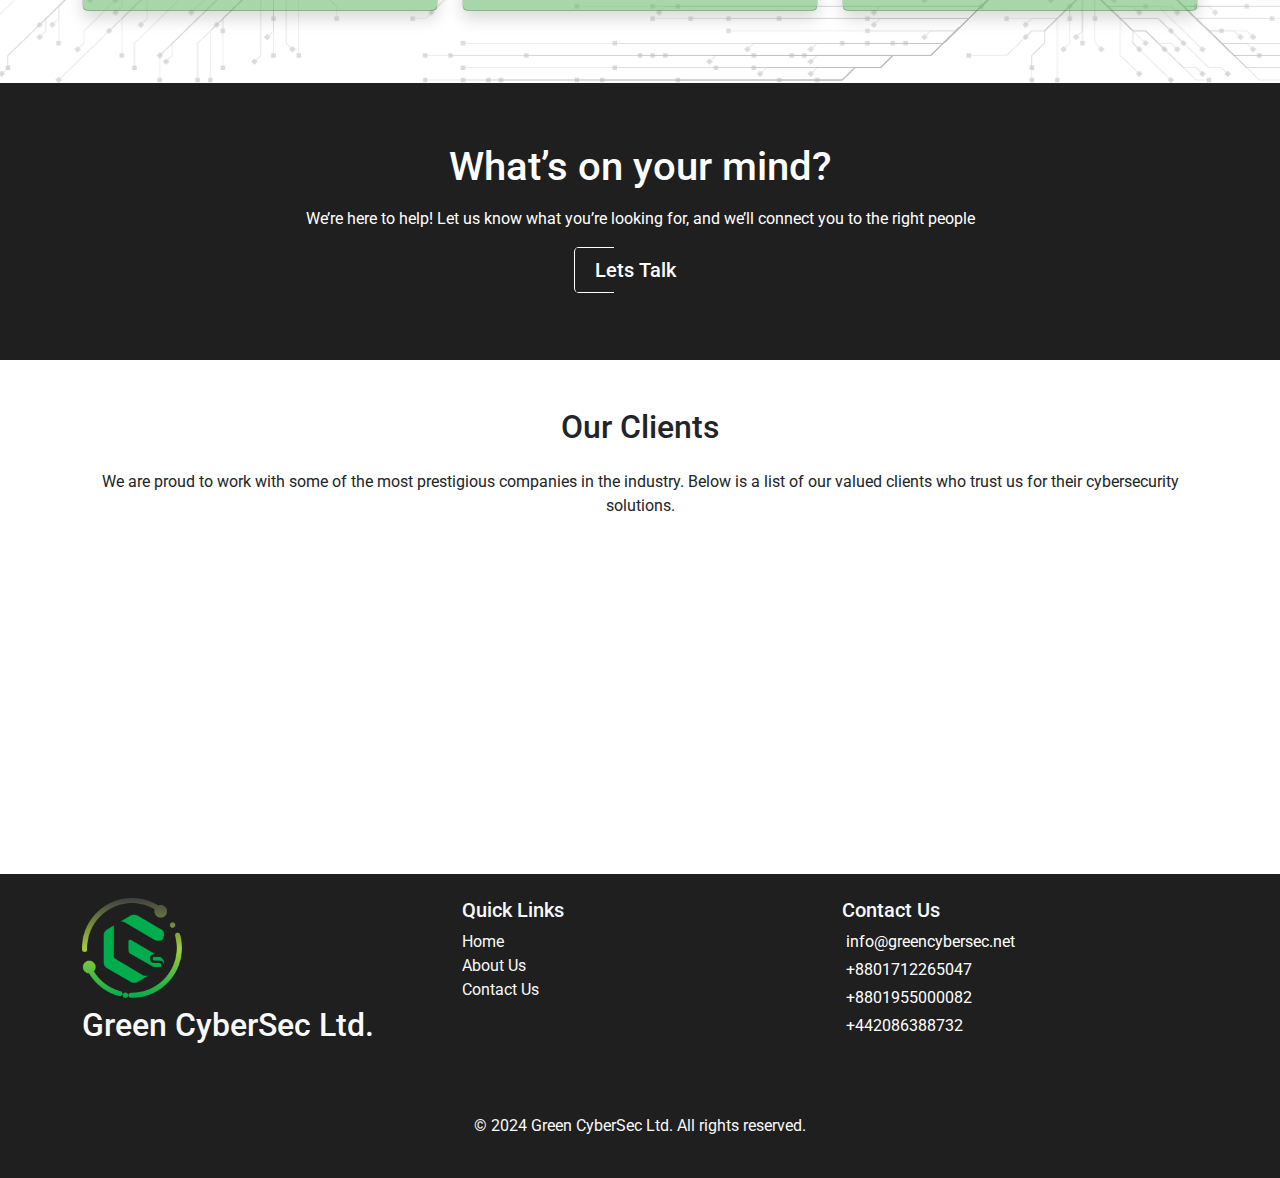
==== commit a7d81d6b: "contact email fix" ====
--- a/index.html
+++ b/index.html
@@ -615,8 +615,8 @@
                 </div>
                 <div class="col-md-4 mb-2">
                     <h5>Contact Us</h5>
-                    <p class="p-0 m-1"> <a href="mailto:info@company.com" class="footer-icon"><i
-                                class="fa-solid fa-envelope text-white"></i> info@company.com</a></p>
+                    <p class="p-0 m-1"> <a href="mailto:info@greencybersec.net" class="footer-icon"><i
+                                class="fa-solid fa-envelope text-white"></i> info@greencybersec.net</a></p>
                     <p class="p-0 m-1"> <a href="tel:+8801712265047" class="footer-icon"><i
                                 class="fa-solid fa-phone text-white"></i>
                             +8801712265047</a></p>
